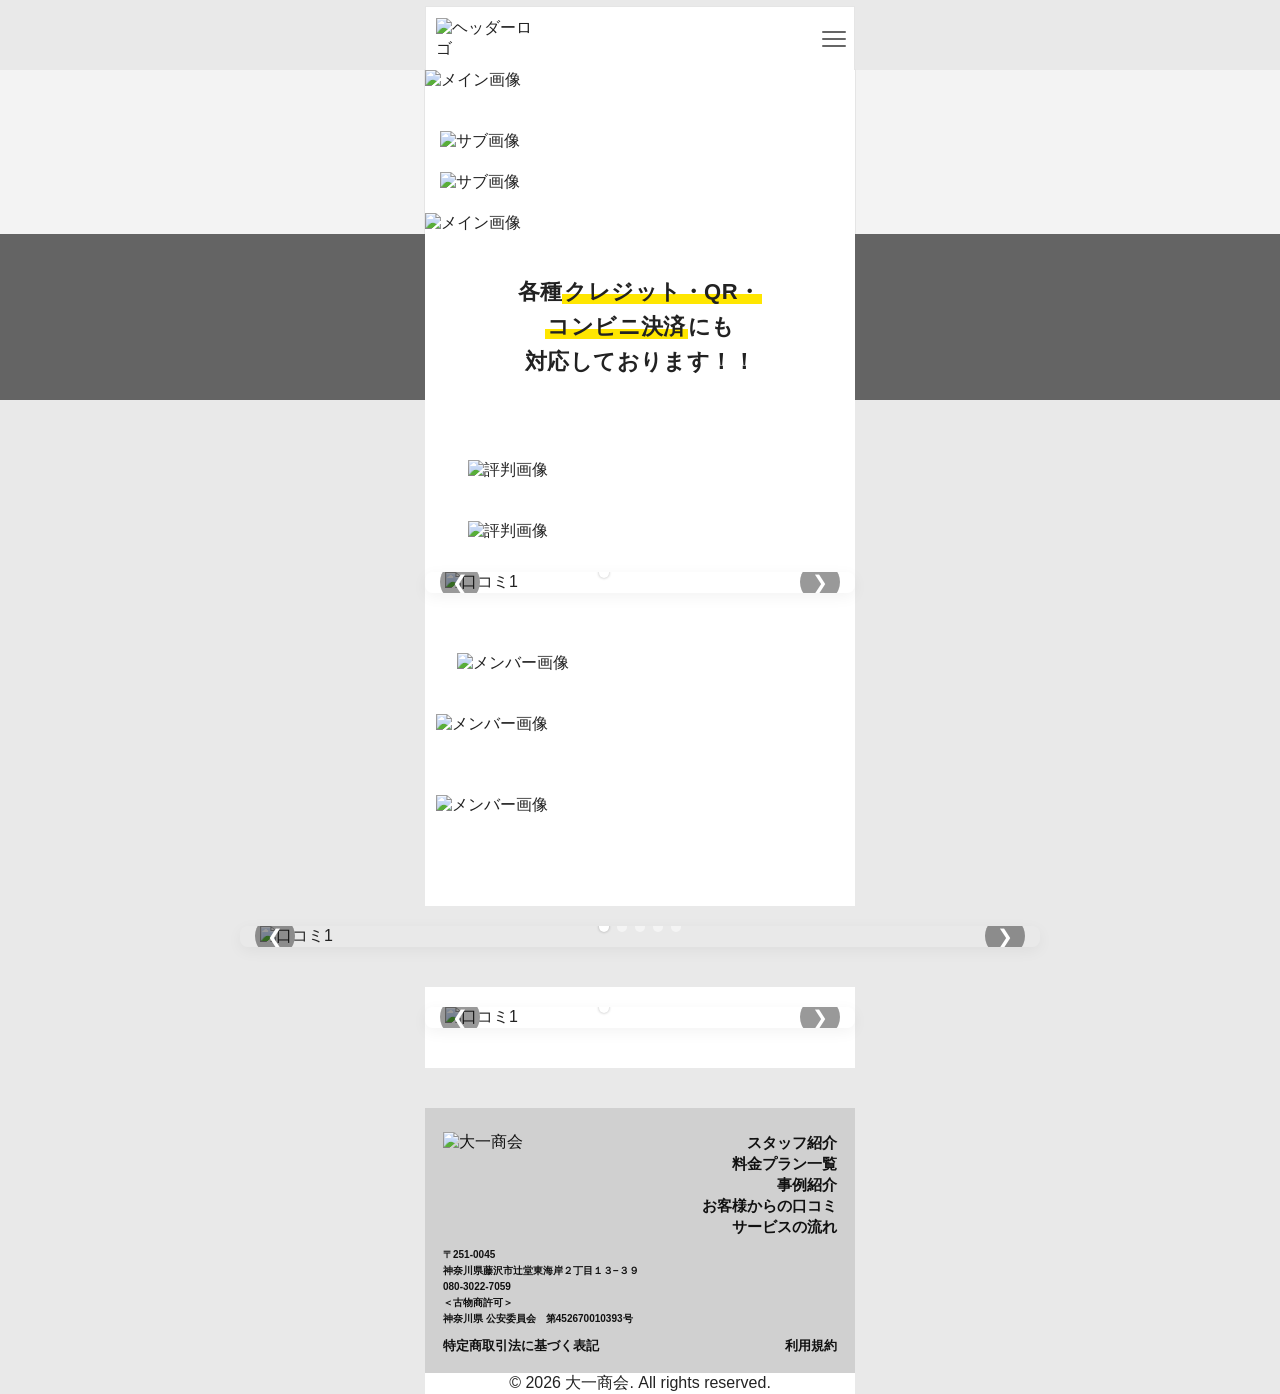
==== index.html @ 89b44021 "Rename main.html to index.html" ====
<!DOCTYPE html>
<html lang="ja">
<head>
  <meta charset="UTF-8" />
  <meta name="viewport" content="width=device-width, initial-scale=1.0" />
  <title>藤沢市の不用品回収・遺品整理は『大一商会』</title>
  <link rel="stylesheet" href="style.css" />
</head>
<body>

  <!-- Header -->
  <header class="header">
    <div class="container header-inner">
      <div class="logo">
        <img src="img/スクリーンショット 2026-01-22 12.52.07 1.jpg" alt="ヘッダーロゴ">
      </div>

      <button class="hamburger" id="hamburger">
        <span></span>
        <span></span>
        <span></span>
      </button>

      <nav class="nav" id="nav">
        <ul>
          <li><a href="#member">スタッフ紹介</a></li>
          <li><a href="#service">プラン一覧</a></li>
          <li><a href="#case">事例紹介</a></li>
          <li><a href="#notices">注意点・よくある質問</a></li>
          <li><a class="nav-line-btn" href="https://line.me/ti/p/8KXzjZXetM"><img src="img/Group 32.jpg" alt=""></a></li>
          <li><a class="nav-phone-btn" href="tel:08030227059"><img src="img/Group 33.jpg" alt=""></a></li>
        </ul>
      </nav>
    </div>
  </header>

  <!-- Hero -->
  <section class="hero">
    <div class="container">
        <img src="img/Group 13.jpg" alt="メイン画像" class="main_image">
        <a href="https://line.me/ti/p/8KXzjZXetM">
          <img src="img/スクリーンショット 2026-02-24 15.04.49 1.jpg" alt="サブ画像">
        </a>
        <a href="#service">
          <img src="img/スクリーンショット 2026-02-24 15.04.53 1.jpg" alt="サブ画像">
        </a>
        <img src="img/Group 14.jpg" alt="メイン画像" class="hero_price_image">
    </div>
  </section>

  <!-- About -->
<section class="about">
  <div class="container">
    <h2 class="about-title">
      各種<span class="marker">クレジット・QR・</span><br>
      <span class="marker">コンビニ決済</span>にも<br>
      対応しております！！
    </h2>
      <div class="about-img">
    <img src="img/Group 16.jpg" alt="">
  </div>
  </div>
</section>

  <!-- Reputation -->
   <section id="reputation" class="reputation">
    <div class="container">
      <img class="reputation_title" src="img/Group 17.jpg" alt="評判画像">
      <img class="reputation_img" src="img/Group 18.jpg" alt="評判画像">
      <section class="image-slider-section">
    <div class="slider-outer">
        <div class="slider-inner" id="imglider">
            <img src="img/Group 19.jpg" alt="口コミ1" class="slide-img">
            <img src="img/Group 20.jpg" alt="口コミ2" class="slide-img">
            <img src="img/Group 21.jpg" alt="口コミ3" class="slide-img">
            <img src="img/Group 22.jpg" alt="口コミ4" class="slide-img">
            <img src="img/Group 23.jpg" alt="口コミ5" class="slide-img">
            <img src="img/Group 24.jpg" alt="口コミ5" class="slide-img">
        </div>

        <button class="slider-btn prev" onclick="changeImage(-1)" aria-label="前へ">❮</button>
        <button class="slider-btn next" onclick="changeImage(1)" aria-label="次へ">❯</button>

        <div class="slider-indicators" id="imageIndicators">
            <span class="indicator active" onclick="jumpToImage(0)"></span>
            <span class="indicator" onclick="jumpToImage(1)"></span>
            <span class="indicator" onclick="jumpToImage(2)"></span>
            <span class="indicator" onclick="jumpToImage(3)"></span>
            <span class="indicator" onclick="jumpToImage(4)"></span>
        </div>
    </div>
</section>
    </div>
   </section>

  <!-- MEMBER -->
  <section id="member" class="member">
    <div class="container">
        <img class="member-img" src="img/Group 27.jpg" alt="メンバー画像">
      </div>
    </div>

  <!-- SERVICE -->
  <section id="service" class="service">
    <div class="container">
        <img class="service-img" src="img/Group 30.jpg" alt="メンバー画像">
        <a class="line-btn" href="https://line.me/ti/p/8KXzjZXetM">
            <img src="img/Group 32.jpg" alt="">
        </a>
        <a class="phone-btn" href="tel: 08030227059">
            <img src="img/Group 33.jpg" alt="">
        </a>
        <img class="service-img-2" src="img/Group 34.jpg" alt="メンバー画像">
        <a class="line-btn" href="https://line.me/ti/p/8KXzjZXetM">
            <img src="img/Group 32.jpg" alt="">
        </a>
        <a class="phone-btn" href="href="tel: 08030227059"">
            <img src="img/Group 33.jpg" alt="">
        </a>
      </div>
    </div>
  </section>  

    <!-- CASE -->
  <section id="case" class="case">
    <div class="container">
        <img class="case-img" src="img/Group 35.jpg" alt="">
    </div>
    <section class="image-slider-section">
    <div class="slider-outer">
        <div class="slider-inner" id="imglider">
            <img src="img/Group 36.jpg" alt="口コミ1" class="slide-img">
            <img src="img/Group 37.jpg" alt="口コミ2" class="slide-img">
            <img src="img/Group 38.jpg" alt="口コミ3" class="slide-img">
            <img src="img/Group 39.jpg" alt="口コミ4" class="slide-img">
            <img src="img/Group 40.jpg" alt="口コミ5" class="slide-img">
        </div>

        <button class="slider-btn prev" onclick="changeImage(-1)" aria-label="前へ">❮</button>
        <button class="slider-btn next" onclick="changeImage(1)" aria-label="次へ">❯</button>

        <div class="slider-indicators" id="imageIndicators">
            <span class="indicator active" onclick="jumpToImage(0)"></span>
            <span class="indicator" onclick="jumpToImage(1)"></span>
            <span class="indicator" onclick="jumpToImage(2)"></span>
            <span class="indicator" onclick="jumpToImage(3)"></span>
            <span class="indicator" onclick="jumpToImage(4)"></span>
        </div>
    </div>
</section>
  </section>     

  <!-- COMMENTS -->
  <section id="comments" class="comments">
    <div class="container">
        <img class="comments-img" src="img/Group 41.jpg" alt="">
              <section class="image-slider-section">
    <div class="slider-outer">
        <div class="slider-inner" id="imglider">
            <img src="img/Group 19.jpg" alt="口コミ1" class="slide-img">
            <img src="img/Group 20.jpg" alt="口コミ2" class="slide-img">
            <img src="img/Group 21.jpg" alt="口コミ3" class="slide-img">
            <img src="img/Group 22.jpg" alt="口コミ4" class="slide-img">
            <img src="img/Group 23.jpg" alt="口コミ5" class="slide-img">
            <img src="img/Group 24.jpg" alt="口コミ5" class="slide-img">
        </div>

        <button class="slider-btn prev" onclick="changeImage(-1)" aria-label="前へ">❮</button>
        <button class="slider-btn next" onclick="changeImage(1)" aria-label="次へ">❯</button>

        <div class="slider-indicators" id="imageIndicators">
            <span class="indicator active" onclick="jumpToImage(0)"></span>
            <span class="indicator" onclick="jumpToImage(1)"></span>
            <span class="indicator" onclick="jumpToImage(2)"></span>
            <span class="indicator" onclick="jumpToImage(3)"></span>
            <span class="indicator" onclick="jumpToImage(4)"></span>
        </div>
    </div>
</section>
  </section>

  <!-- NOTICES -->
  <section id="notices" class="notices">
    <div class="container">
        <img class="notices-img" src="img/Group 48.jpg" alt="">
</section>
    </div>

<!-- FOOTEr -->
<footer class="footer">
  <div class="container footer-inner">
    <div class="footer-top">
      <div class="footer-brand">
        <img class="footer-logo" src="img/footer-logo.png" alt="大一商会" class="footer-logo">
      </div>

      <nav class="footer-nav" aria-label="フッターナビゲーション">
        <ul>
          <li><a href="#member">スタッフ紹介</a></li>
          <li><a href="#service">料金プラン一覧</a></li>
          <li><a href="#case">事例紹介</a></li>
          <li><a href="#comments">お客様からの口コミ</a></li>
          <li><a href="#cta">サービスの流れ</a></li>
        </ul>
      </nav>
    </div>

    <div class="footer-info">
      <p>〒251-0045</p>
      <p>神奈川県藤沢市辻堂東海岸２丁目１３−３９</p>
      <p><a href="tel:08030227059">080-3022-7059</a></p>
      <p>＜古物商許可＞</p>
      <p>神奈川県 公安委員会　第452670010393号</p>
    </div>

    <div class="footer-bottom">
      <a href="/tokushoho.html">特定商取引法に基づく表記</a>
      <a href="/kiyaku.html">利用規約</a>
    </div>
  </div>
</footer>

  <!-- COPYRIGHT -->
  <footer class="copyright">
    <div class="container">
      <p>© 2026 大一商会. All rights reserved.</p>
    </div>
  </footer>

<script>
  const hamburger = document.getElementById("hamburger");
  const nav = document.getElementById("nav");

  hamburger.addEventListener("click", () => {
    hamburger.classList.toggle("active");
    nav.classList.toggle("active");
  });
</script>
<script src="main.js"></script>

</body>
</html>
---- style.css ----
* {
  margin: 0;
  padding: 0;
  box-sizing: border-box;
}

html {
  scroll-behavior: smooth;
}

body {
  font-family: "Hiragino Kaku Gothic ProN", "Yu Gothic", "Meiryo", sans-serif;
  color: #222;
}

img {
  display: block;
  width: 100%;
  height: auto;
}

a {
  text-decoration: none;
  color: inherit;
}

ul {
  list-style: none;
}

/* 全体幅 */
.container {
  width: 100%;
  max-width: 430px;
  margin: 0 auto;
  background: #fff;
}

/* ------------------
   Header
------------------ */
.header {
  background: #fff;
  position: sticky;
  top: 0;
  z-index: 1000;
  border-bottom: 1px solid #e5e5e5;
}

.header-inner {
  height: 64px;
  padding: 0 8px 0 10px;
  display: flex;
  align-items: center;
  justify-content: space-between;
  position: relative;
}

.logo {
  width: 110px;
  flex-shrink: 0;
}

.logo img {
  width: 100%;
  height: auto;
  object-fit: contain;
}

/* ------------------
   Hamburger
------------------ */
.hamburger {
  width: 36px;
  height: 36px;
  border: none;
  background: transparent;
  padding: 0;
  display: flex;
  flex-direction: column;
  justify-content: center;
  gap: 5px;
  cursor: pointer;
  z-index: 1100;
}

.hamburger span {
  display: block;
  width: 24px;
  height: 2px;
  margin-left: auto;
  background: #666;
  border-radius: 999px;
  transition: 0.3s ease;
}

/* 開いたときのアニメーション */
.hamburger.active span:nth-child(1) {
  transform: translateY(7px) rotate(45deg);
}

.hamburger.active span:nth-child(2) {
  opacity: 0;
}

.hamburger.active span:nth-child(3) {
  transform: translateY(-7px) rotate(-45deg);
}

/* ------------------
   Nav
------------------ */
.nav {
  position: fixed;
  top: 64px;
  right: -100%;
  width: min(78vw, 320px);
  height: calc(100vh - 64px);
  background: #fff;
  box-shadow: -6px 0 20px rgba(0, 0, 0, 0.08);
  padding: 24px 20px;
  transition: right 0.3s ease;
  z-index: 1050;
}

.nav.active {
  right: 0;
}

.nav ul {
  display: flex;
  flex-direction: column;
  gap: 20px;
}

.nav a {
  font-size: 16px;
  font-weight: 700;
  color: #333;
}

/* ------------------
   Hero
------------------ */
.hero {
  background: #f3f3f3;
}

/* 画像間の余白 */
.hero img {
  border-radius: 0;
}

.main_image {
    padding-bottom: 20px;
}

/* メイン画像 */
.hero img:first-child {
  margin-bottom: 0;
}

/* CTA画像 */
.hero a {
  display: block;
}

/* CTAの画像を少しだけ角丸にしたい場合 */
.hero a img {
  border-radius: 12px;
  overflow: hidden;
  padding: 20px 15px 0px;
}

.hero_price_image {
    margin-top: 20px;
}

/* ------------------
   PCで中央寄せしてスマホ見えを維持
------------------ */
@media screen and (min-width: 768px) {
  body {
    background: #e9e9e9;
  }

  .header {
    background: transparent;
    border-bottom: none;
    box-shadow: none;
  }

  .header .container {
    margin-top: 6px;
    border: 1px solid #e5e5e5;
    border-bottom: none;
  }

  .hero .container {
    box-shadow: 0 0 0 1px #e5e5e5;
  }
}

.about {
  background: #646464;
  text-align: center;
}

.about-title {
  font-size: 22px;
  font-weight: 800;
  line-height: 1.6;
  letter-spacing: 0.02em;
  padding: 40px 0 20px;
}

.about-img {
    width: 80%;
    display: block;
    margin: 0 auto;
}

.reputation_title {
    width: 80%;
    display: block;
    margin: 0 auto;
    padding: 60px 0 40px;
}

.reputation_img {
    width: 80%;
    display: block;
    margin: 0 auto;
    padding-bottom: 10px;
}

/* =========================================
   口コミ画像スライダー用CSS
   ========================================= */

/* セクション全体の余白 */
.image-slider-section {
    padding: 20px 0 40px;
}

/* スライダーの外枠（画面幅いっぱいまで広がるが、最大幅を制限） */
.slider-outer {
    max-width: 800px; /* 画像の最大表示幅 */
    margin: 0 auto;
    position: relative;
    overflow: hidden; /* はみ出した画像を隠す */
    border-radius: 8px; /* 角丸 */
    box-shadow: 0 4px 15px rgba(0,0,0,0.05); /* 軽い影 */
}

/* 画像を並べるコンテナ */
.slider-inner {
    display: flex;
    transition: transform 0.5s ease-in-out; /* 切り替えアニメーション */
}

/* 各画像のスライド */
.slide-img {
    width: 100%; /* 横幅いっぱいに広げる */
    height: auto; /* 高さは自動調整 */
    object-fit: contain; /* 画像全体を表示 */
    flex-shrink: 0; /* 幅が縮まらないようにする */
    padding: 0 20px;
}

/* 前後ボタン */
.slider-btn {
    position: absolute;
    top: 50%;
    transform: translateY(-50%);
    background-color: rgba(0,0,0,0.4);
    color: white;
    border: none;
    width: 40px;
    height: 40px;
    border-radius: 50%;
    cursor: pointer;
    font-size: 1.2rem;
    z-index: 10;
    transition: background-color 0.3s;
}

.slider-btn:hover {
    background-color: rgba(0,0,0,0.7);
}

.slider-btn.prev { left: 15px; }
.slider-btn.next { right: 15px; }

/* インジケーター（ドット） */
.slider-indicators {
    position: absolute;
    bottom: 15px;
    left: 50%;
    transform: translateX(-50%);
    z-index: 10;
    display: flex;
    gap: 8px;
}

.indicator {
    width: 10px;
    height: 10px;
    background-color: rgba(255,255,255,0.5);
    border-radius: 50%;
    cursor: pointer;
    transition: background-color 0.3s;
}

.indicator.active {
    background-color: white;
    box-shadow: 0 0 3px rgba(0,0,0,0.3);
}

/* スマホ対応（必要に応じて） */
@media (max-width: 600px) {
    .slider-outer {
        max-width: 100%;
        border-radius: 0;
    }
    .slider-btn {
        width: 32px;
        height: 32px;
        font-size: 1rem;
    }
}

/* マーカー */
.marker {
  background: linear-gradient(
    transparent 60%,
    #ffe600 60%
  );
  padding: 0 2px;
}

.member-img {
    width: 85%;
    margin: 0 auto;
    padding: 20px 0 40px;
}

.service-img {
    width: 95%;
    margin: 0 auto;
}

.line-btn img {
    width: 90%;
    margin: 0 auto;
    padding-top: 15px;
}

.phone-btn img {
    width: 90%;
    margin: 15px auto 0;
}

.service-img-2 {
    width: 95%;
    margin: 0 auto;
    padding: 30px 0;
}

.case-img {
    padding-top: 30px;
    width: 25%;
    margin: 0 auto;
}

.case-slide-img {
    width: 60%;
    height: auto;
    object-fit: contain;
}

.comments-img {
    width: 85%;
    margin: 0 auto;
}

.notices {
    width: 95%;
    margin: 0 auto;
    padding-bottom: 40px;
}

/* ------------------
   Footer
------------------ */
.footer {
  color: #111;
}

.footer-inner {
    padding: 24px 18px 18px;
  background: #d0d0d0;
}

.footer-top {
  display: flex;
  justify-content: space-between;
  align-items: flex-start;
}

.footer-brand {
  flex: 1 1 auto;
}

.footer-logo {
    width: 80%;
  max-width: 100%;
  height: auto;
  object-fit: contain;
}

.footer-nav {
  flex: 0 0 auto;
}

.footer-nav ul {
  display: flex;
  flex-direction: column;
  align-items: flex-end;
}

.footer-nav a {
  font-size: 15px;
  font-weight: 700;
  line-height: 1.4;
}

.footer-info {
  margin-top: 10px;
}

.footer-info p {
  font-size: 10px;
  font-weight: 700;
  line-height: 1.6;
}

.footer-info a {
  text-decoration: none;
}

.footer-bottom {
  margin-top: 10px;
  display: flex;
  justify-content: space-between;
  align-items: center;
  gap: 16px;
}

.footer-bottom a {
  font-size: 13px;
  font-weight: 700;
  line-height: 1.4;
}

.copyright {
    text-align: center;
}
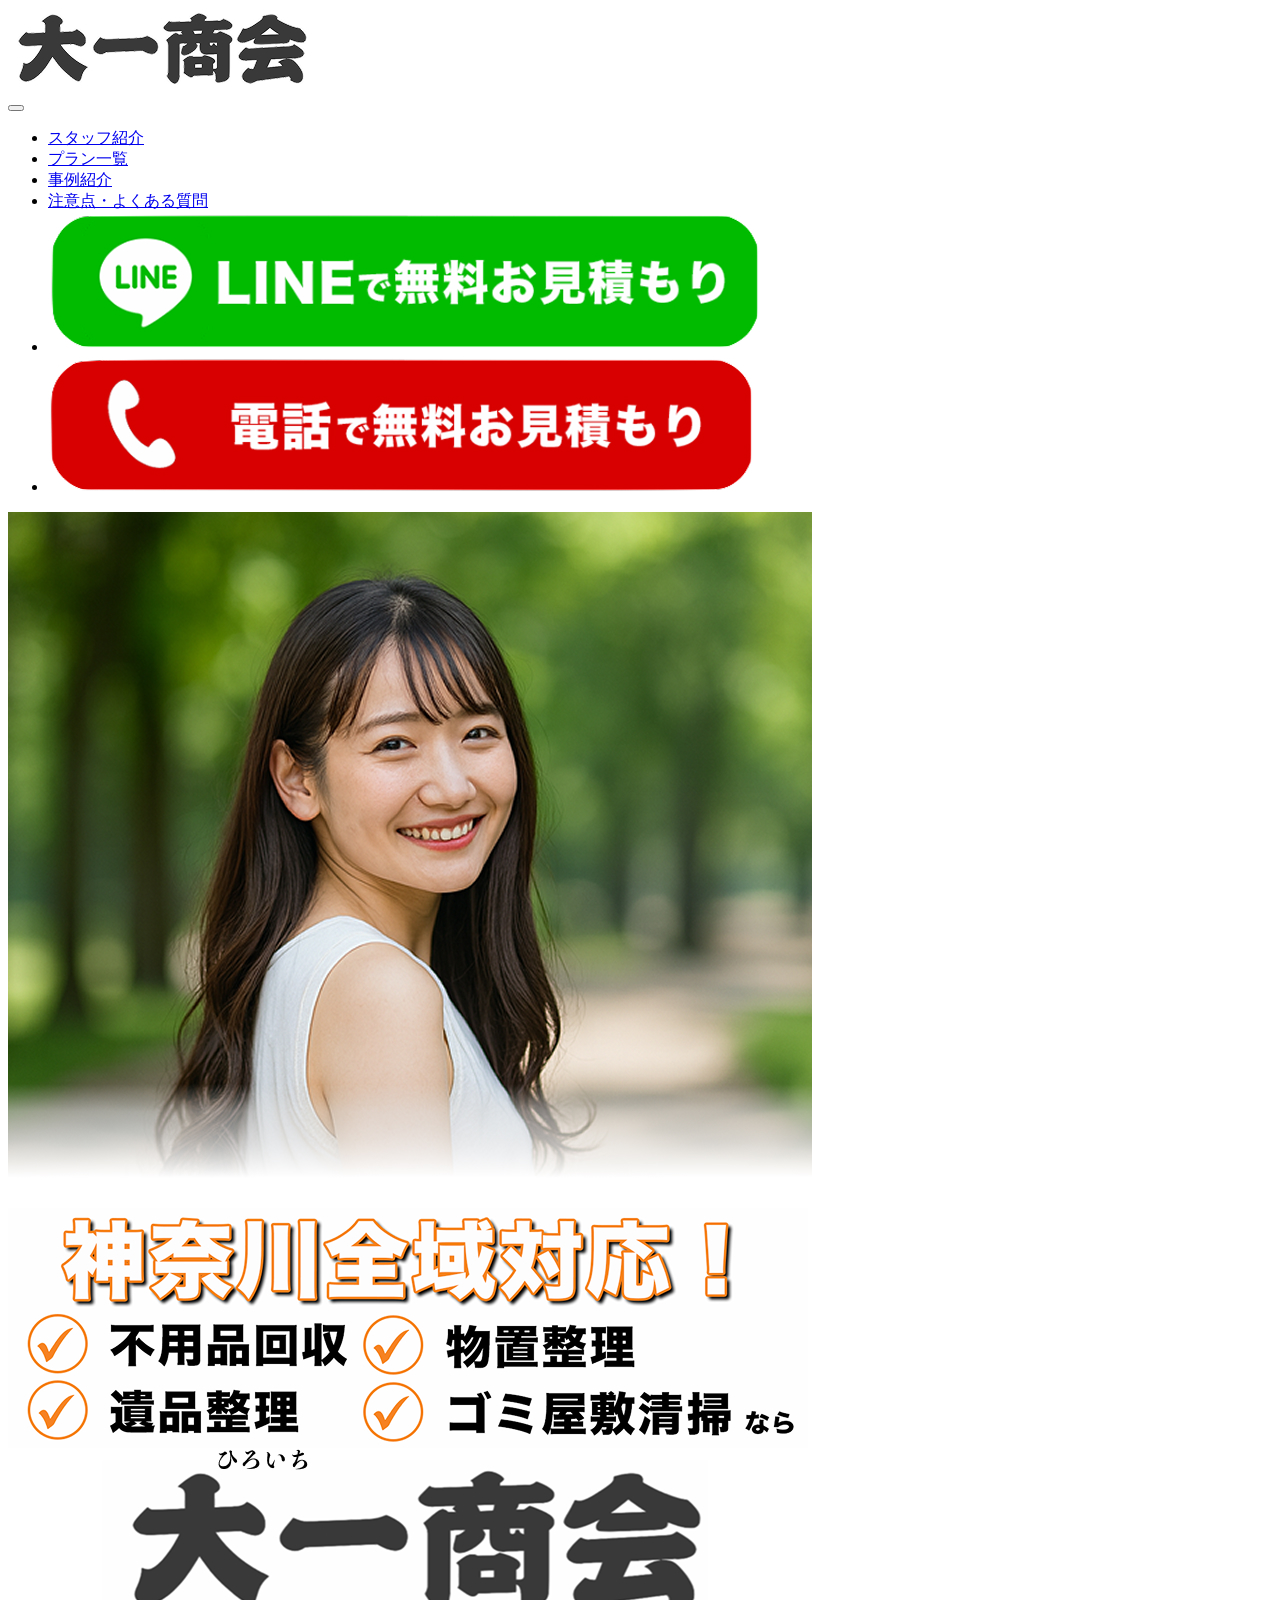
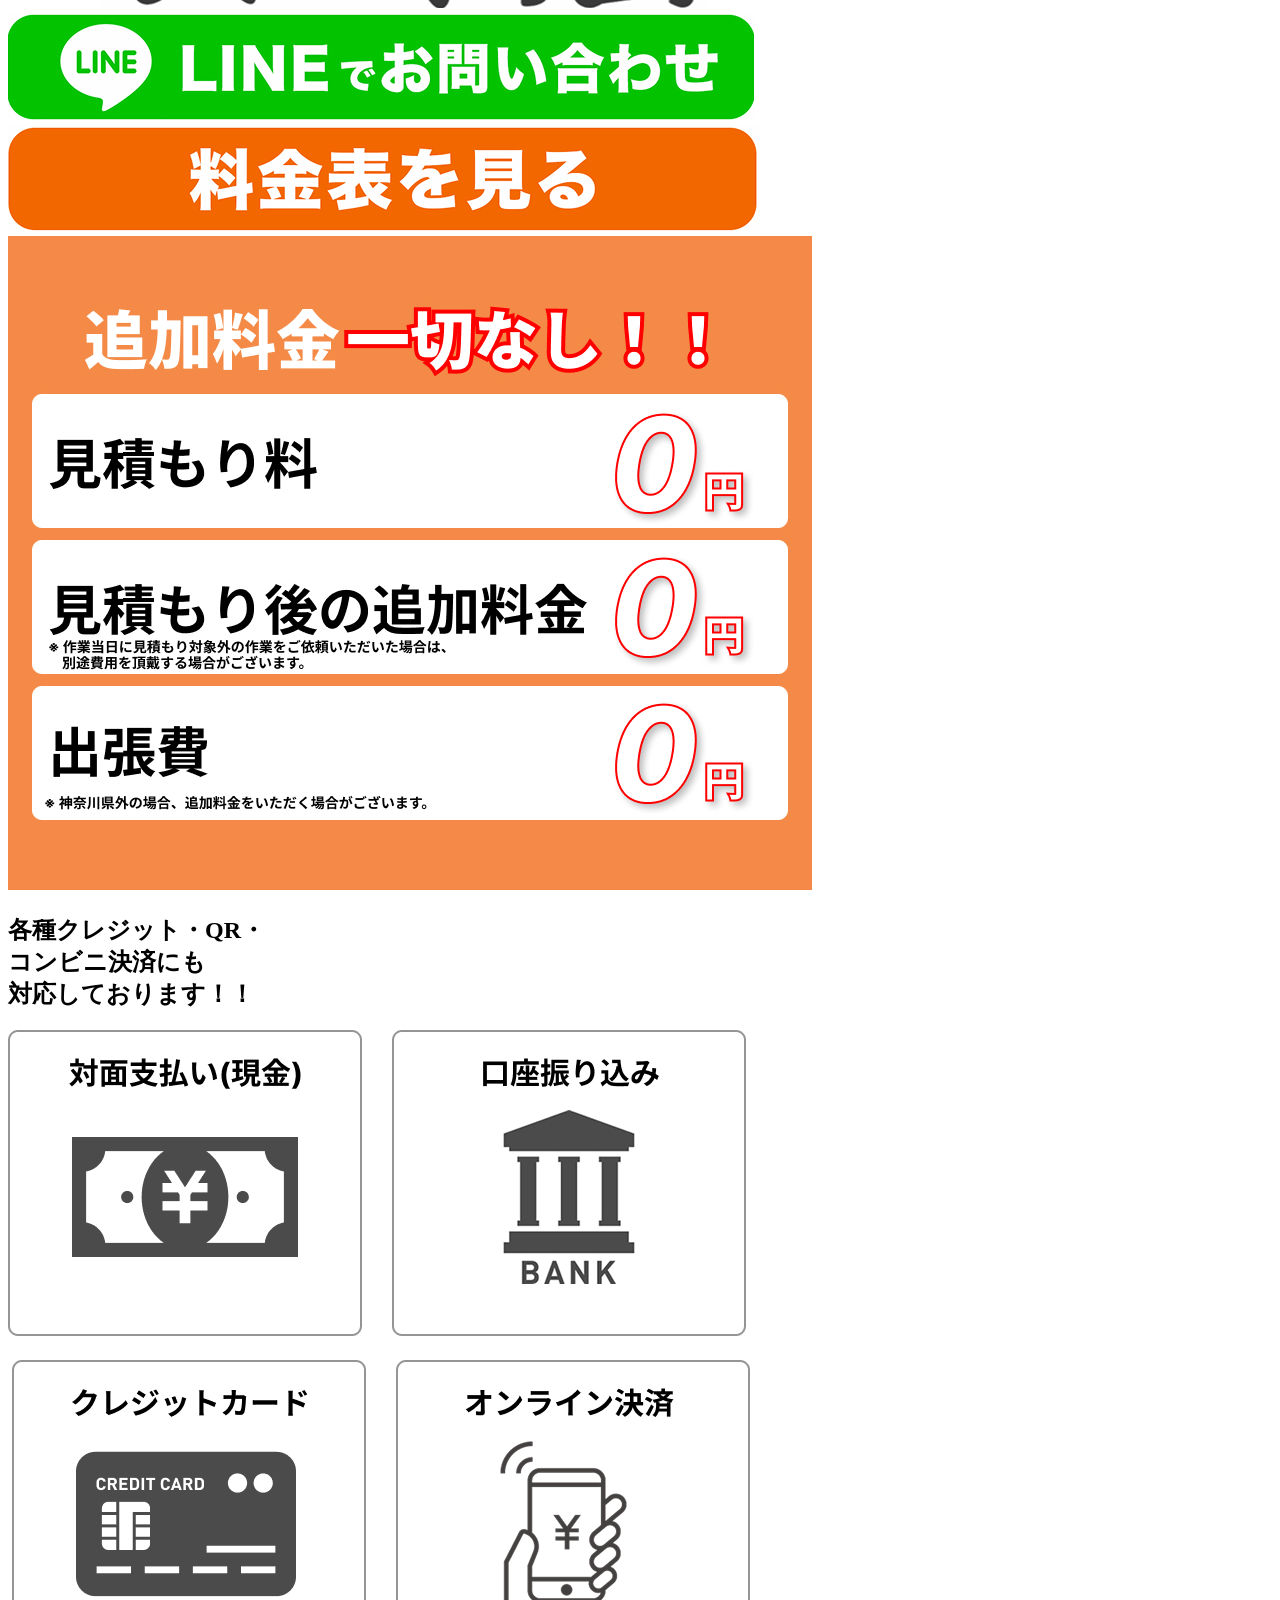
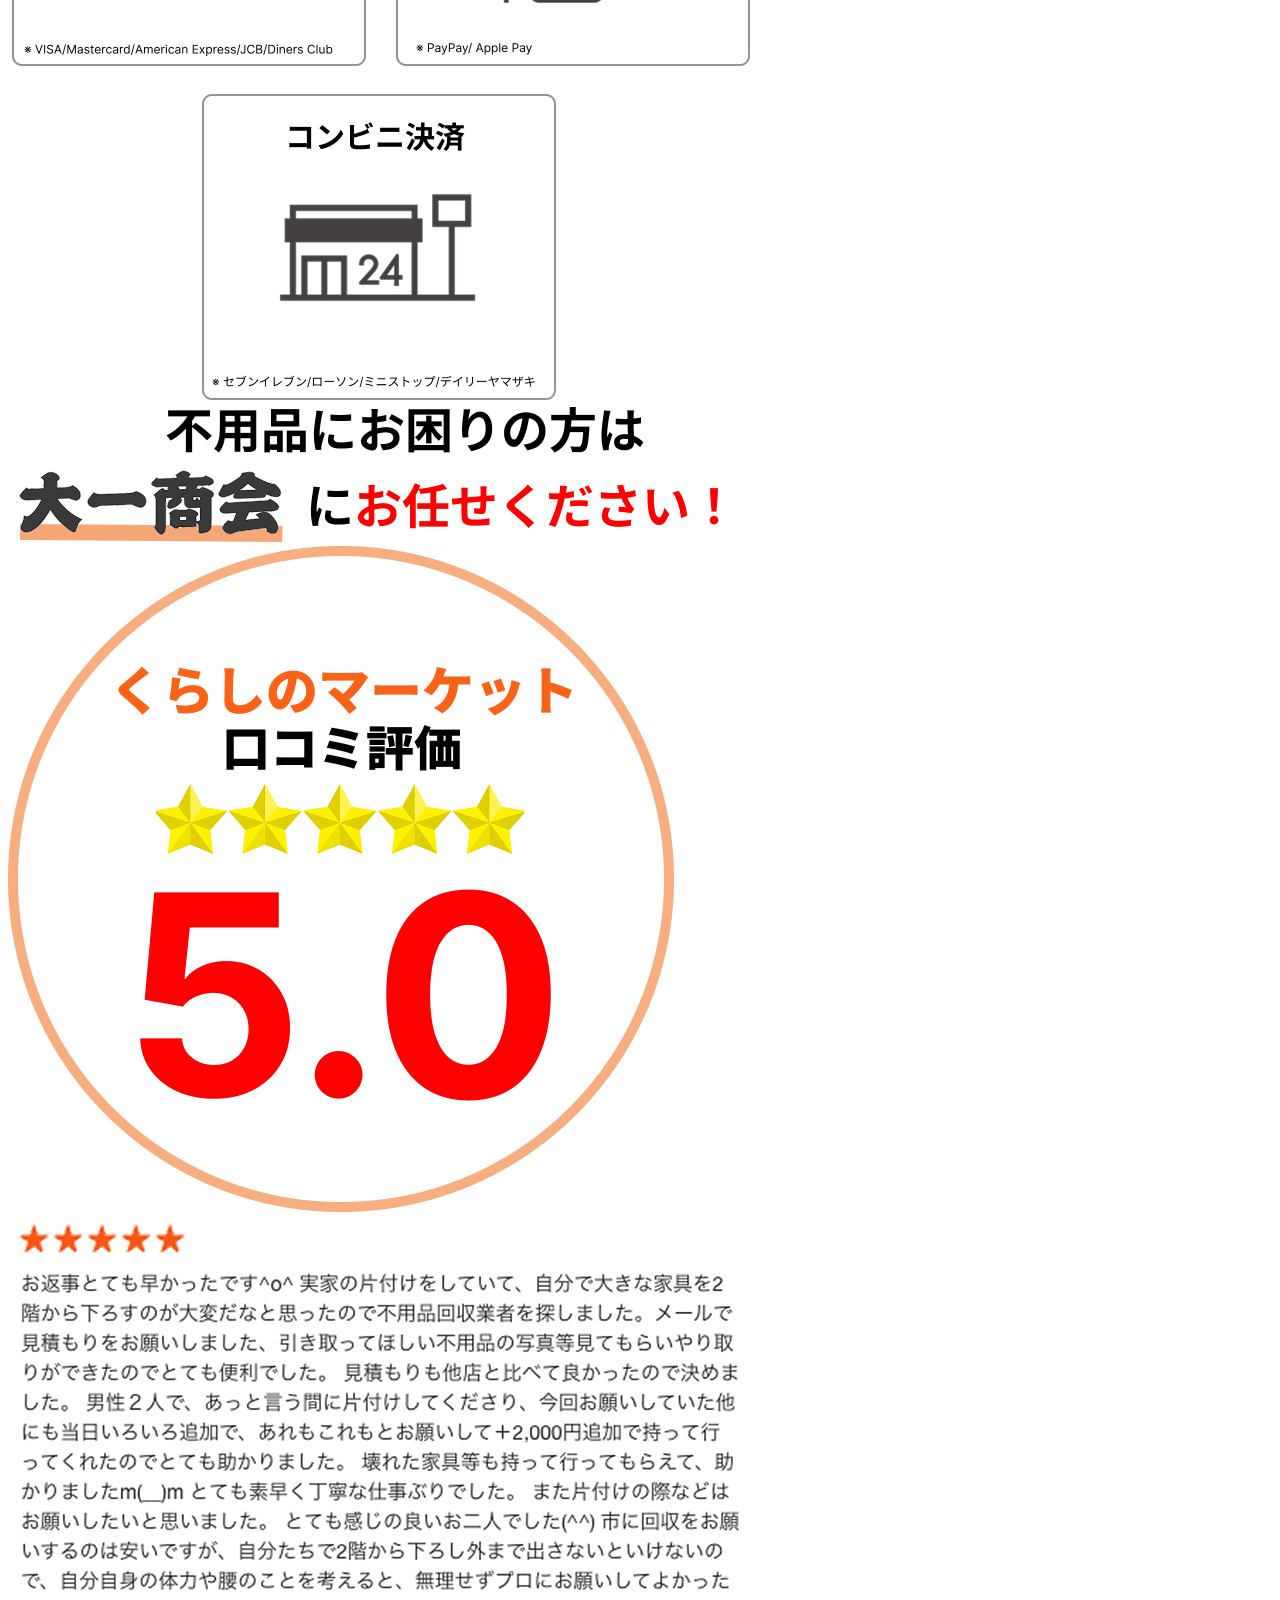
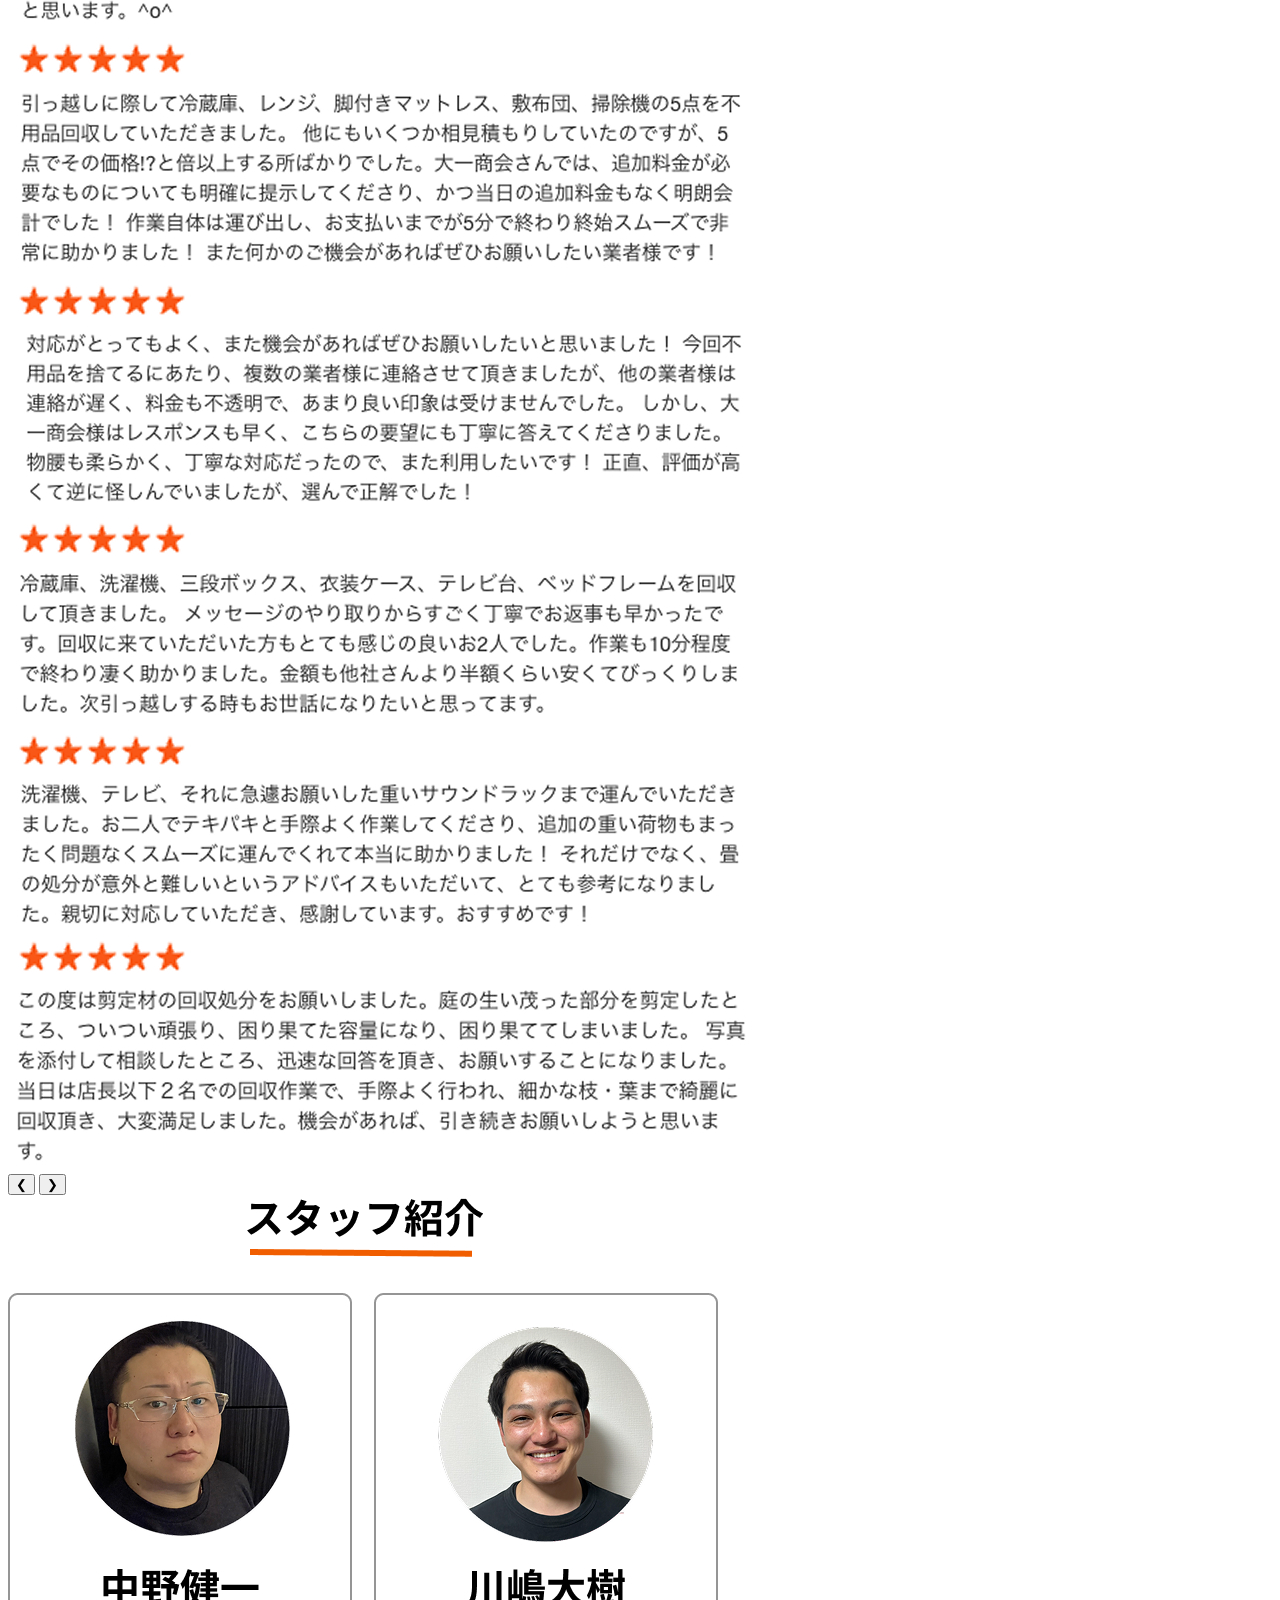
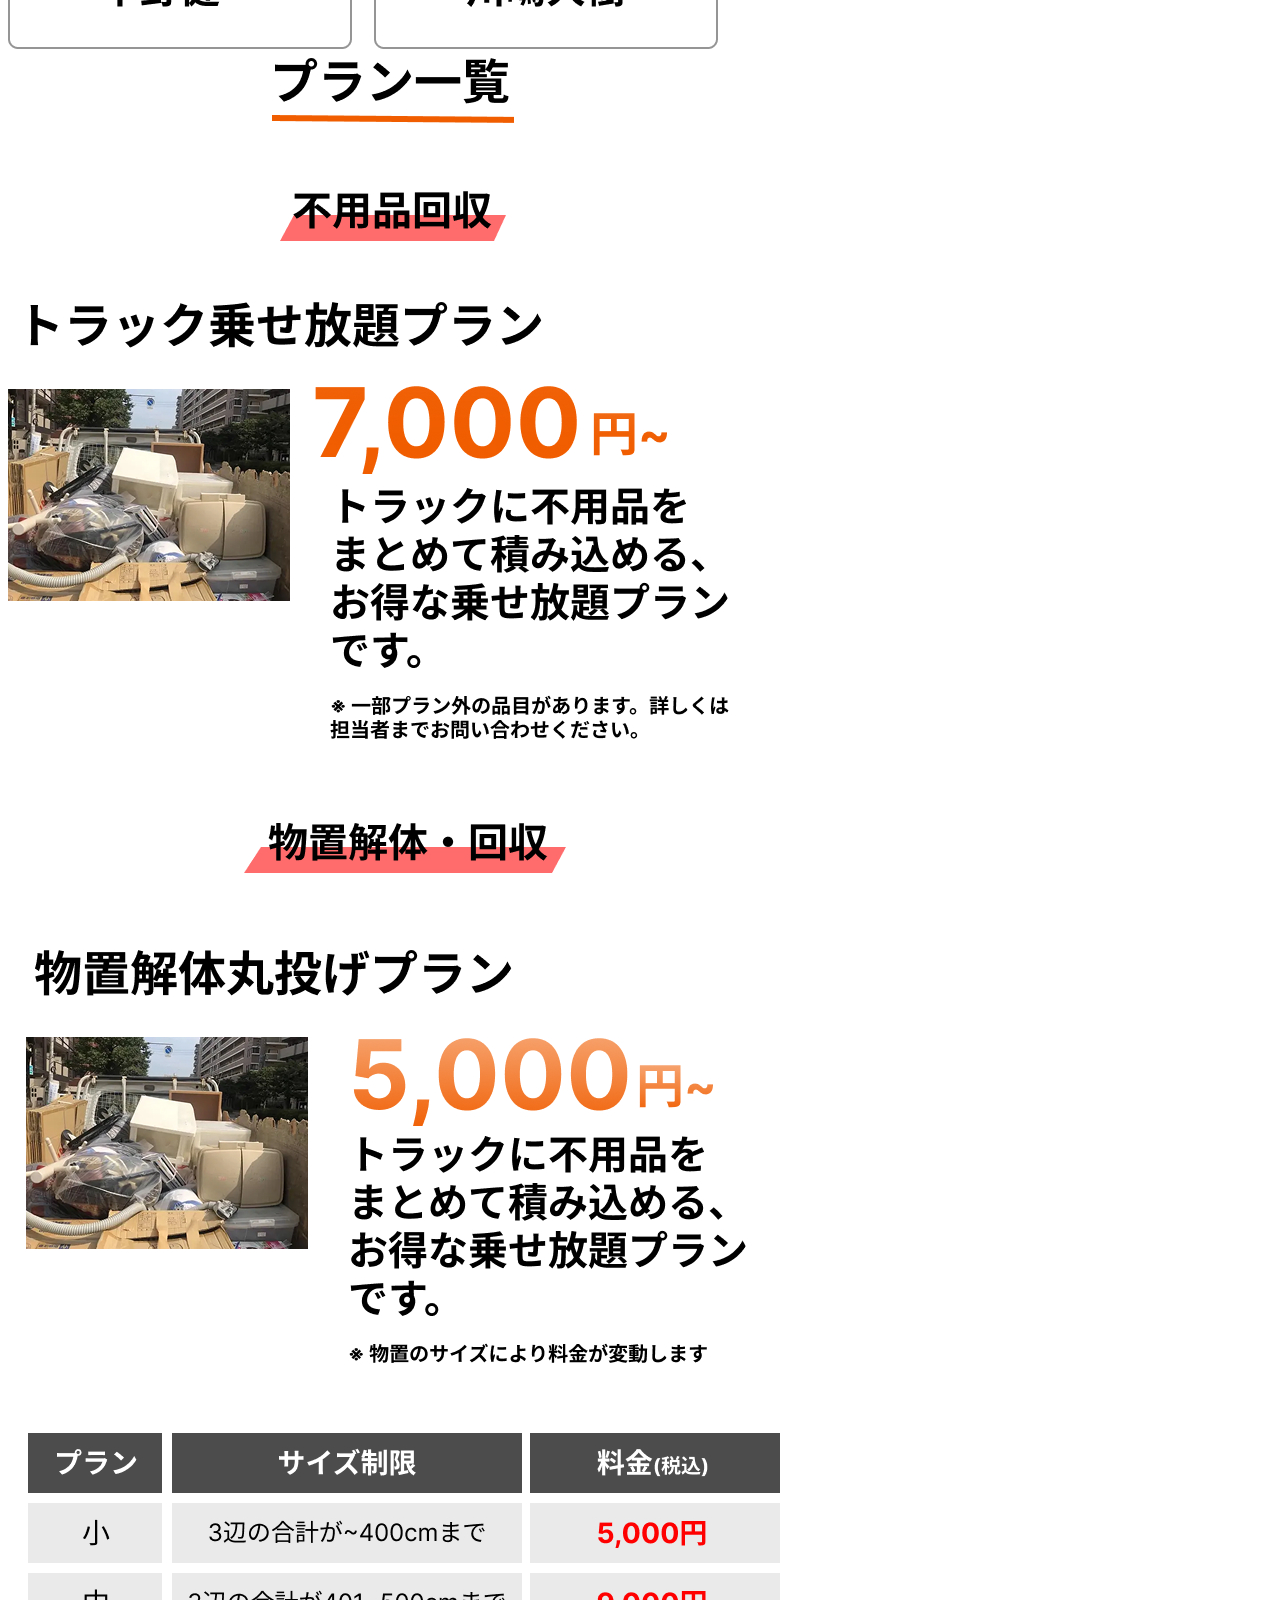
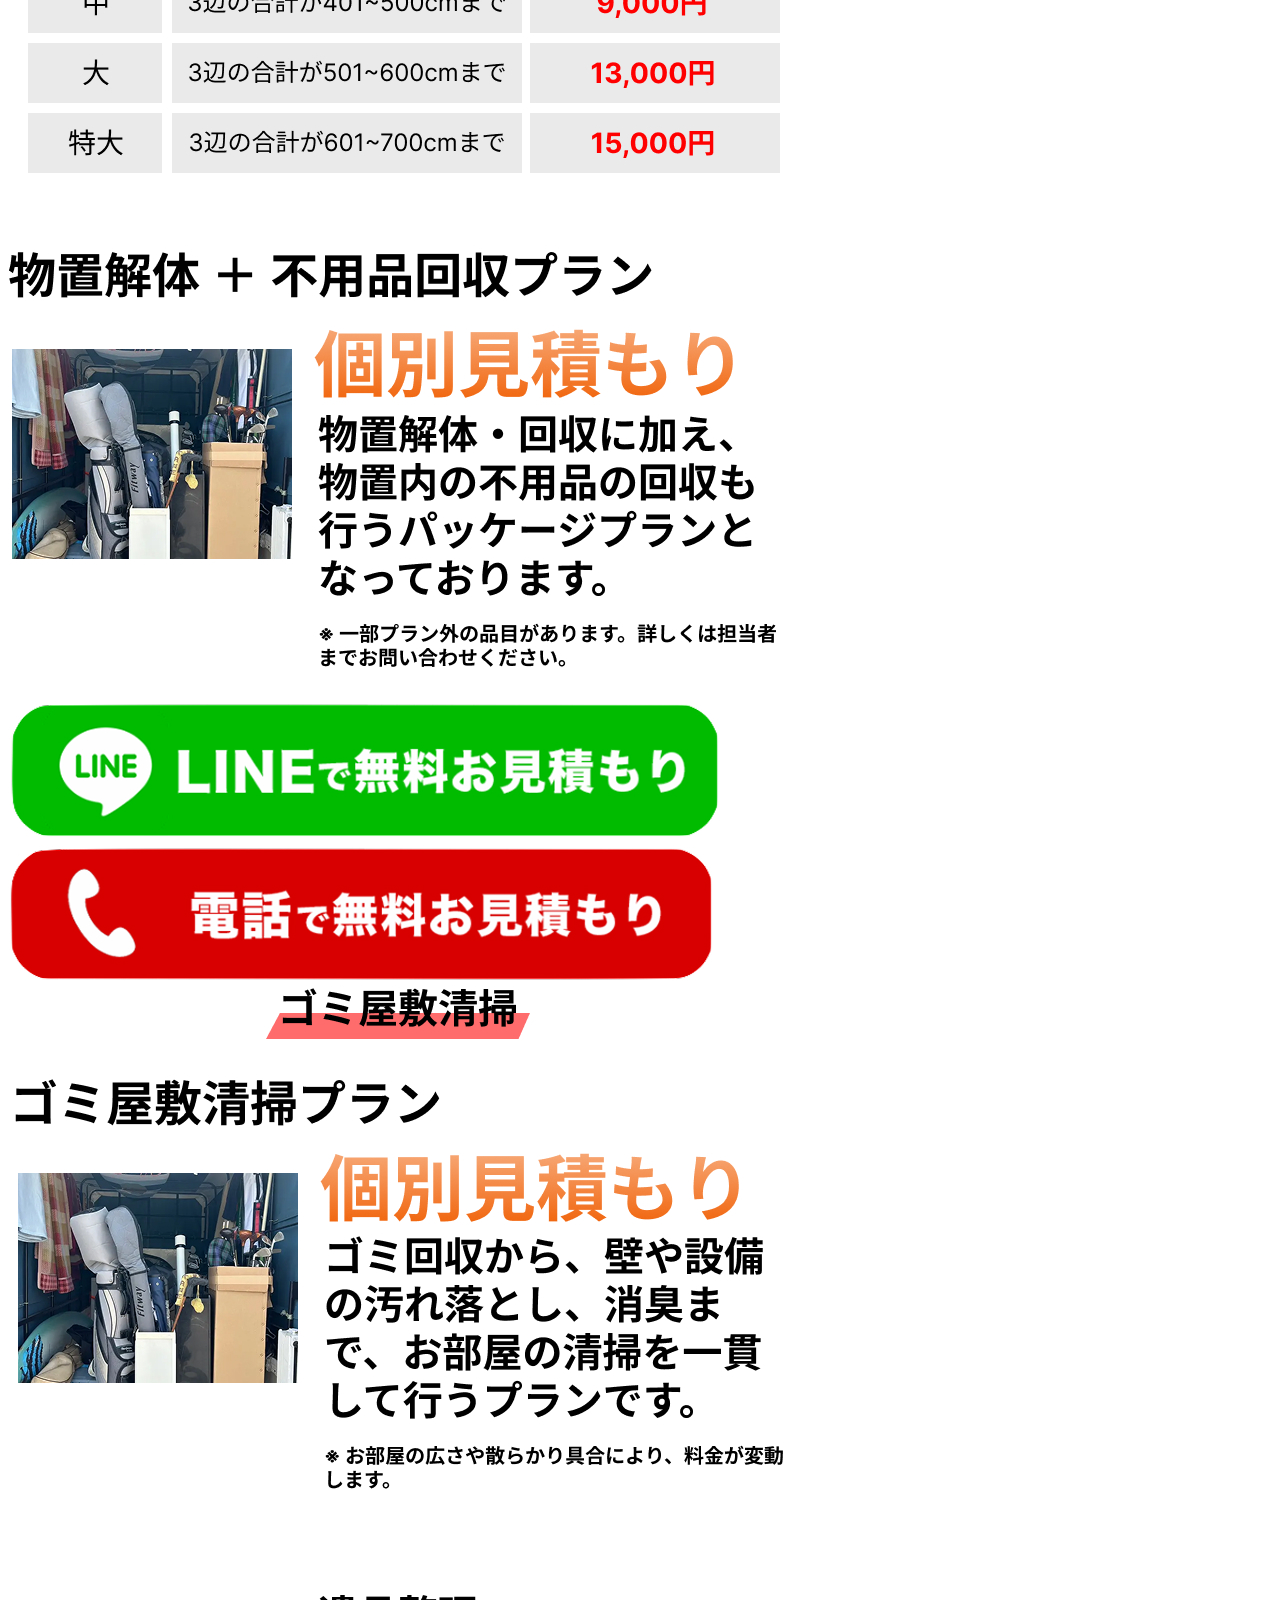
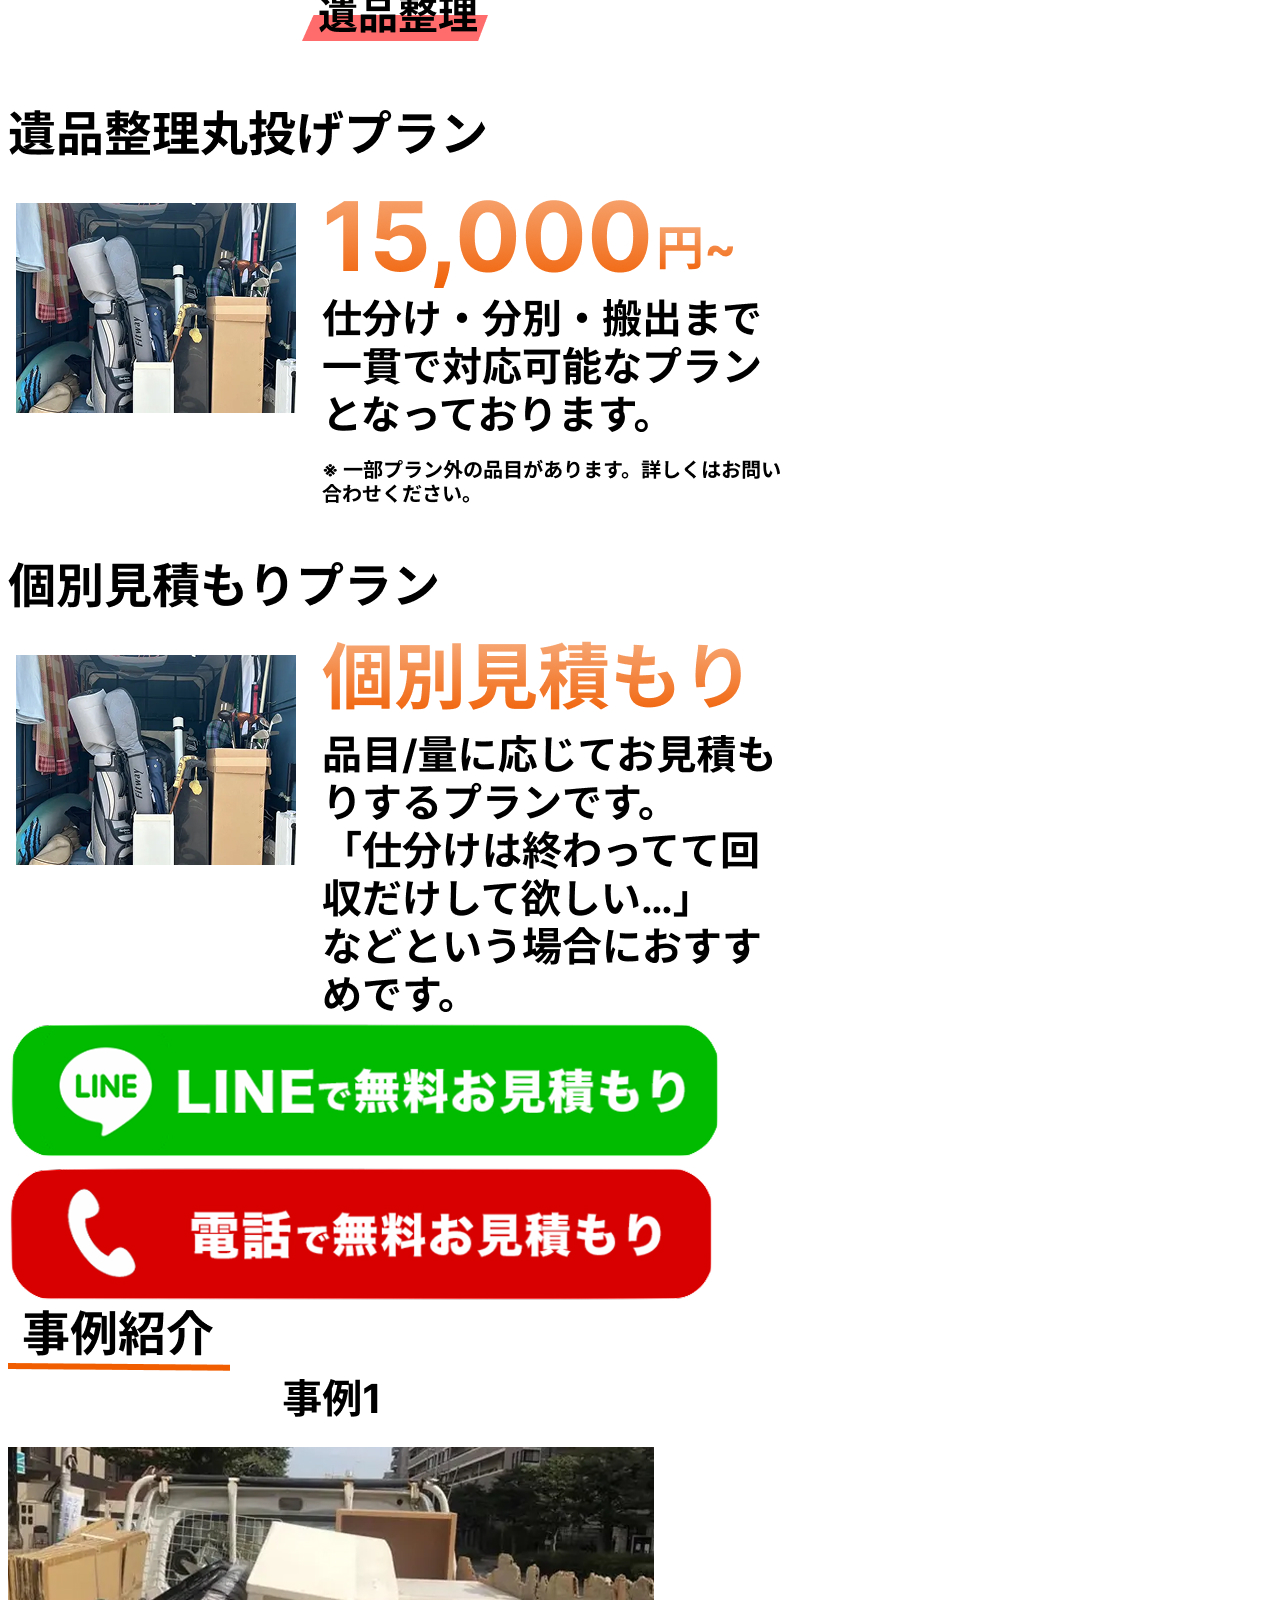
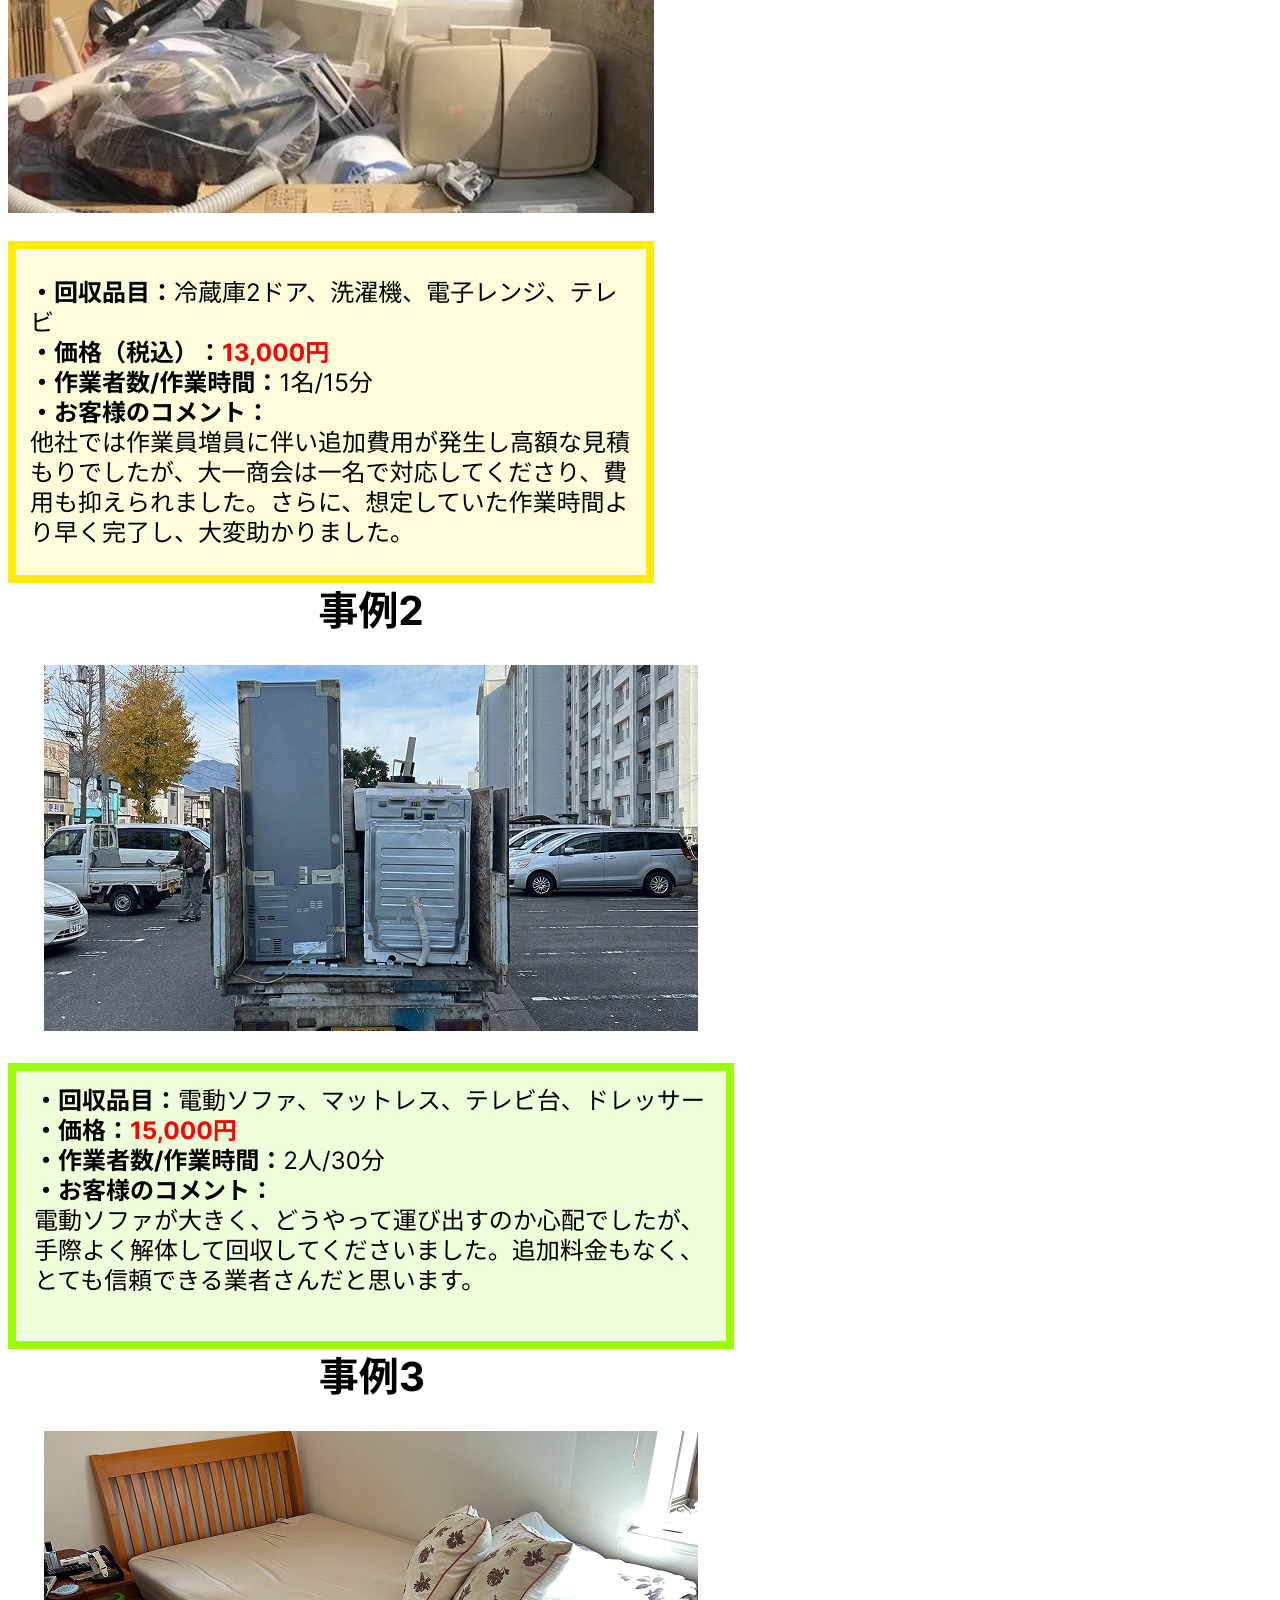
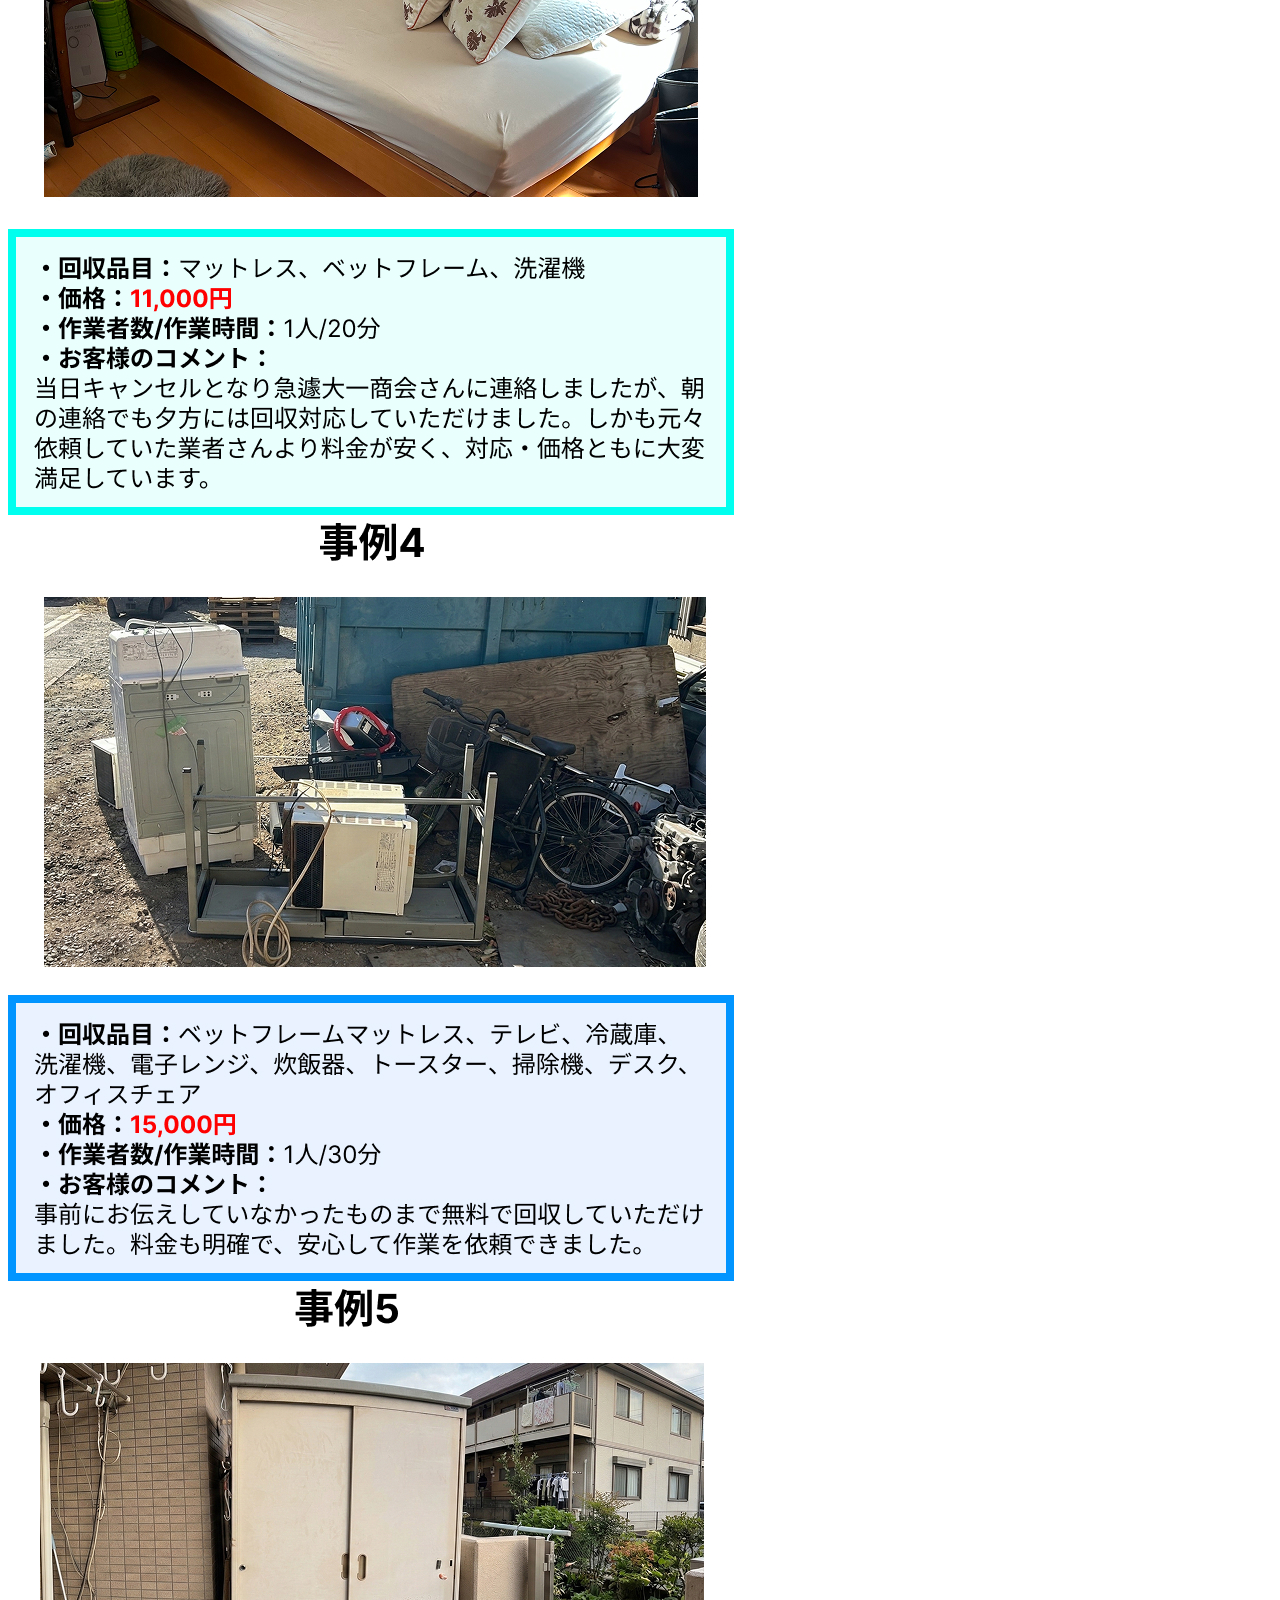
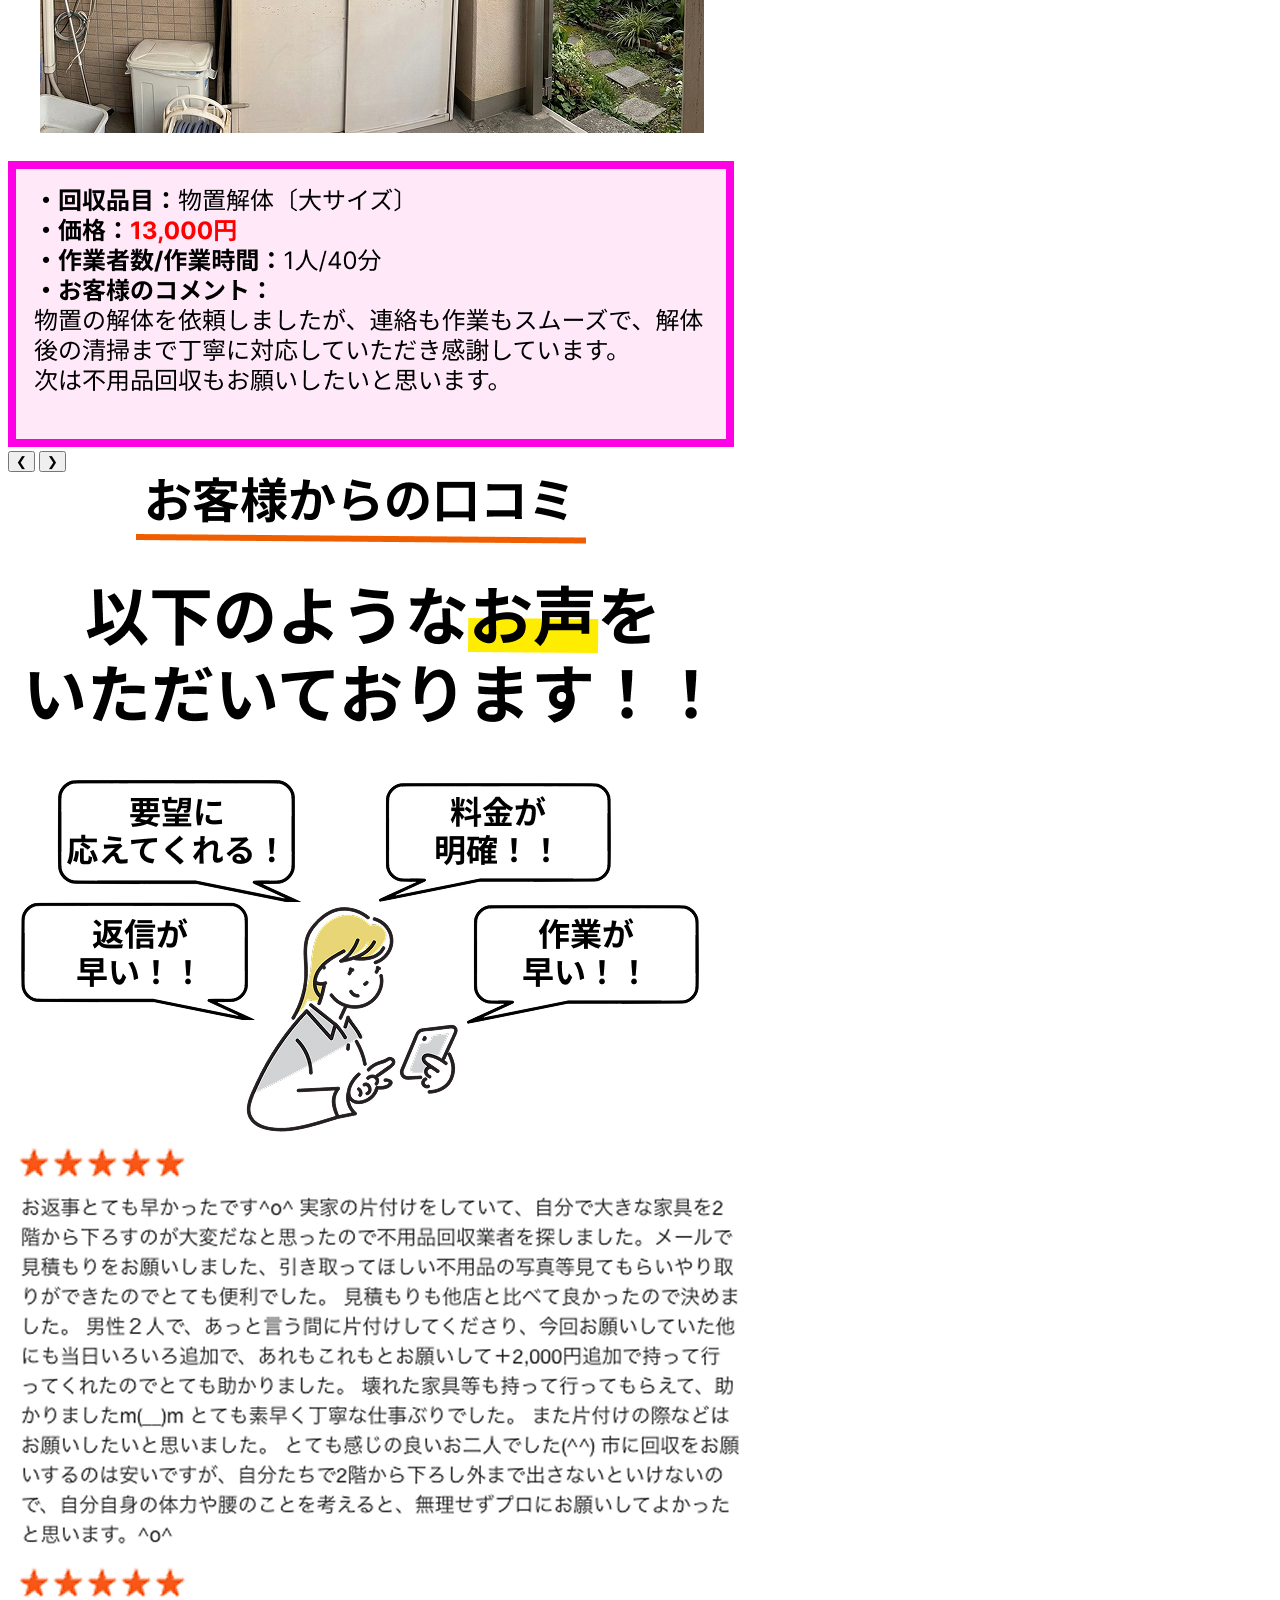
==== commit e155fb79: "Update index.html" ====
--- a/index.html
+++ b/index.html
@@ -1,11 +1,16 @@
 <!DOCTYPE html>
 <html lang="ja">
-<head>
-  <meta charset="UTF-8" />
-  <meta name="viewport" content="width=device-width, initial-scale=1.0" />
-  <title>藤沢市の不用品回収・遺品整理は『大一商会』</title>
-  <link rel="stylesheet" href="style.css" />
-</head>
+<meta name="description" content="藤沢市で不用品回収・遺品整理なら大一商会へ。くらしのマーケットで最高評価を獲得した実績をもとに、丁寧な対応と安心の作業品質でご依頼に対応します。">
+
+<link rel="canonical" href="https://hiroichi-shokai.com/">
+
+<meta property="og:title" content="藤沢市の不用品回収・遺品整理は『大一商会』">
+<meta property="og:description" content="藤沢市で不用品回収・遺品整理なら大一商会へ。くらしのマーケットで最高評価を獲得。丁寧な対応と安心の作業品質でサポートします。">
+<meta property="og:url" content="https://hiroichi-shokai.com/">
+<meta property="og:type" content="website">
+<meta property="og:image" content="https://hiroichi-shokai.com/img/ogp.jpg">
+
+<meta name="twitter:card" content="summary_large_image">
 <body>
 
   <!-- Header -->
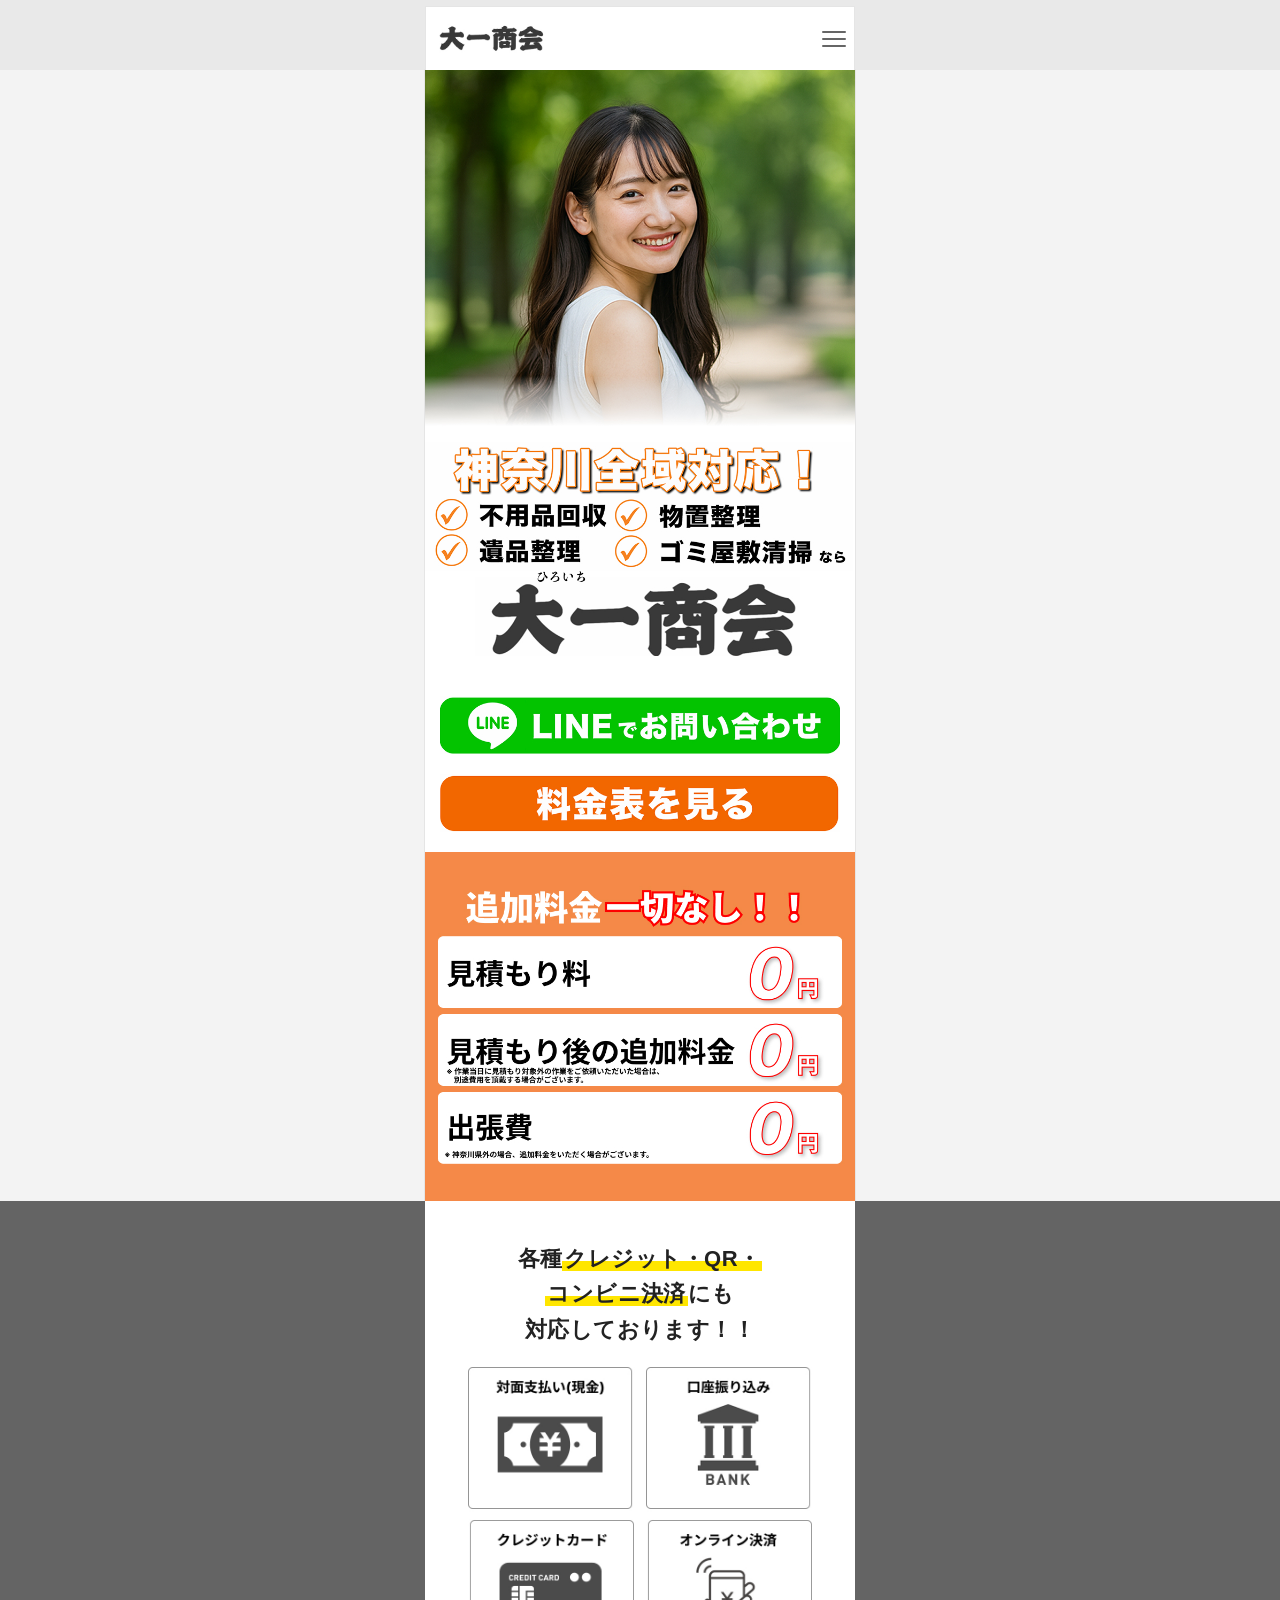
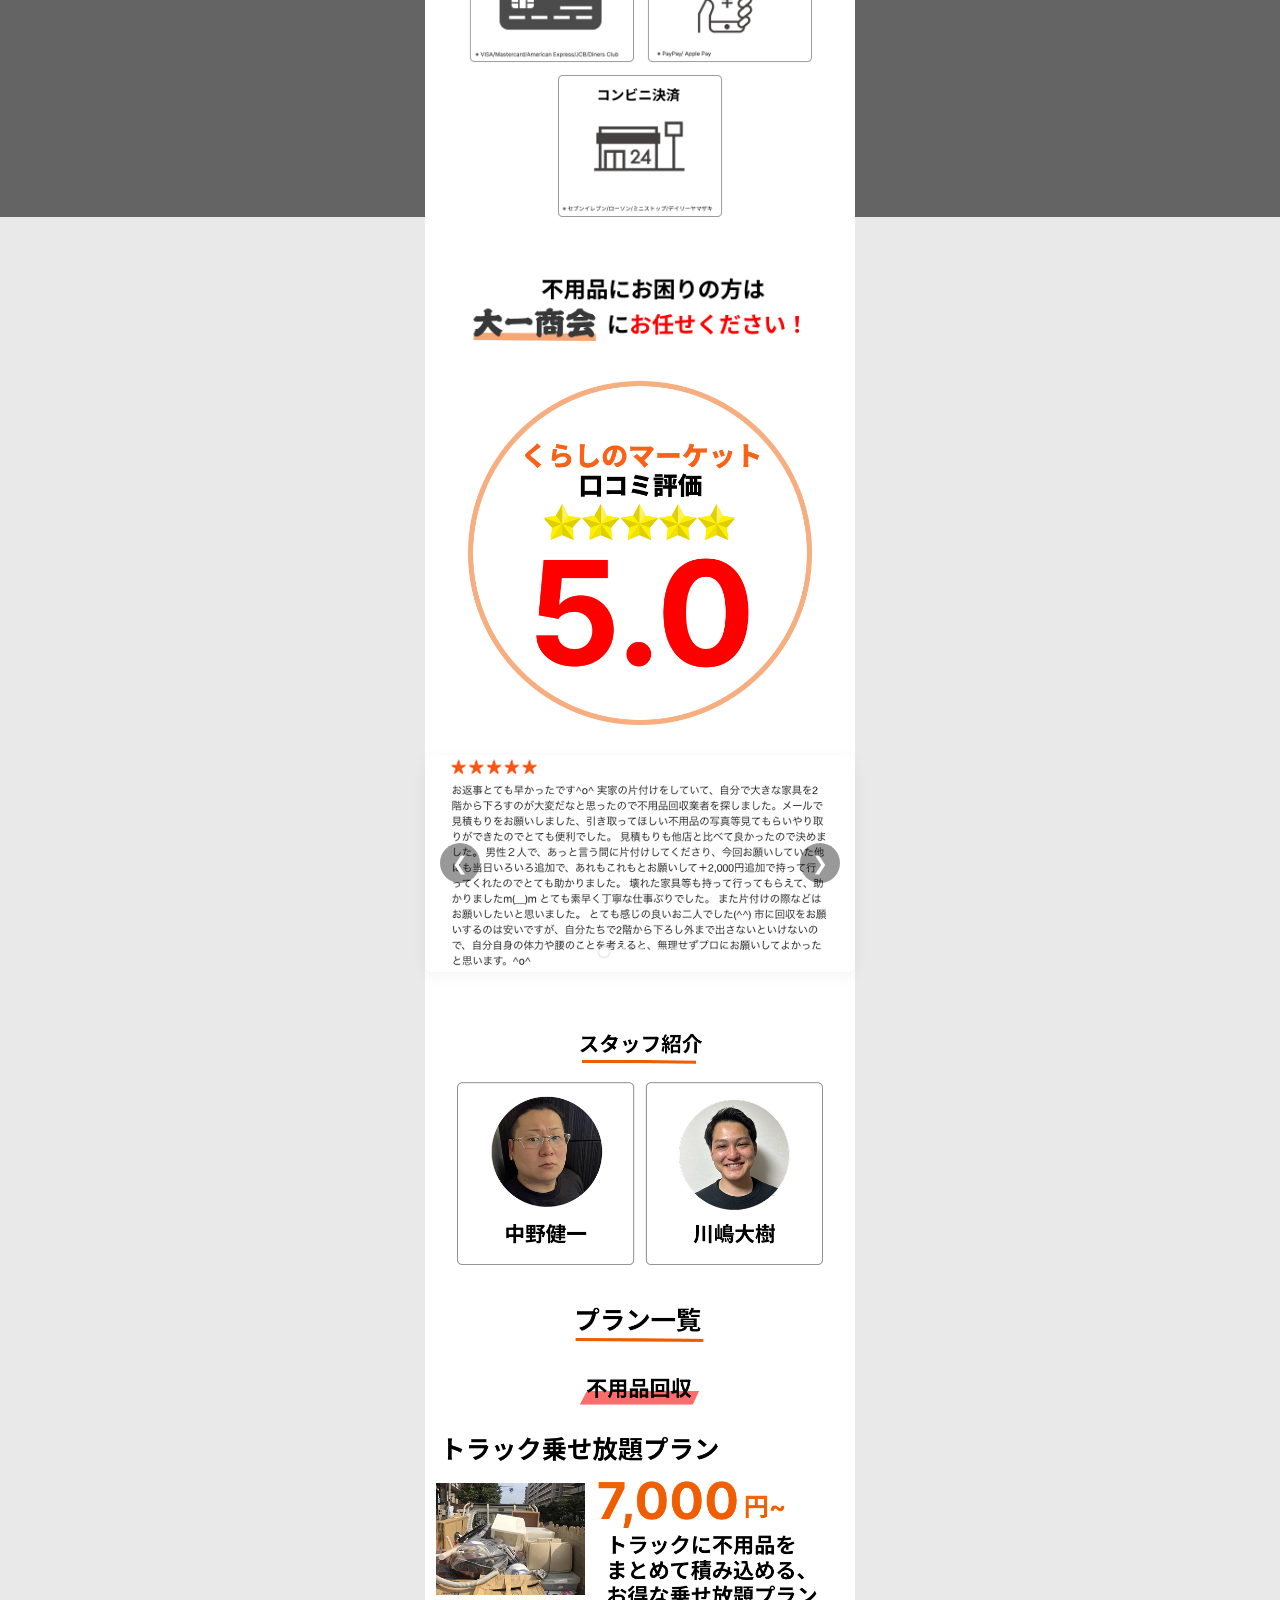
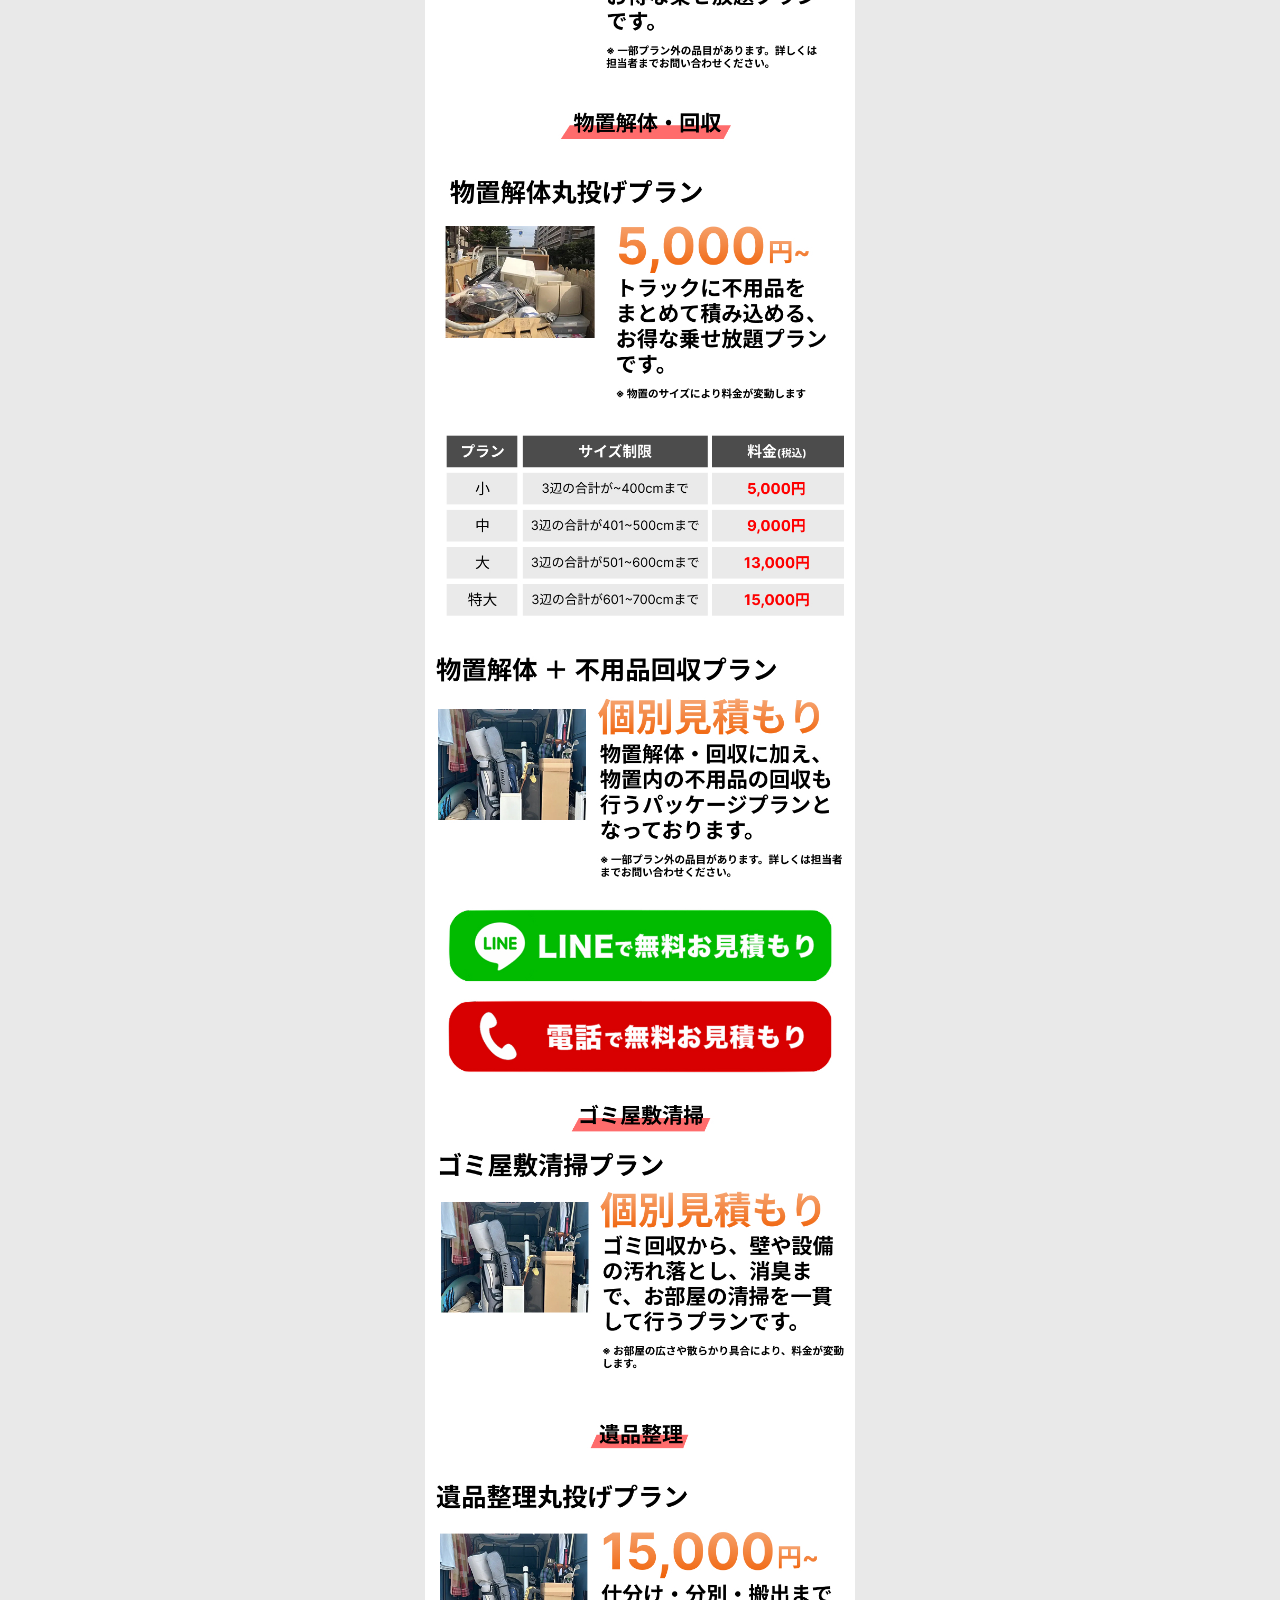
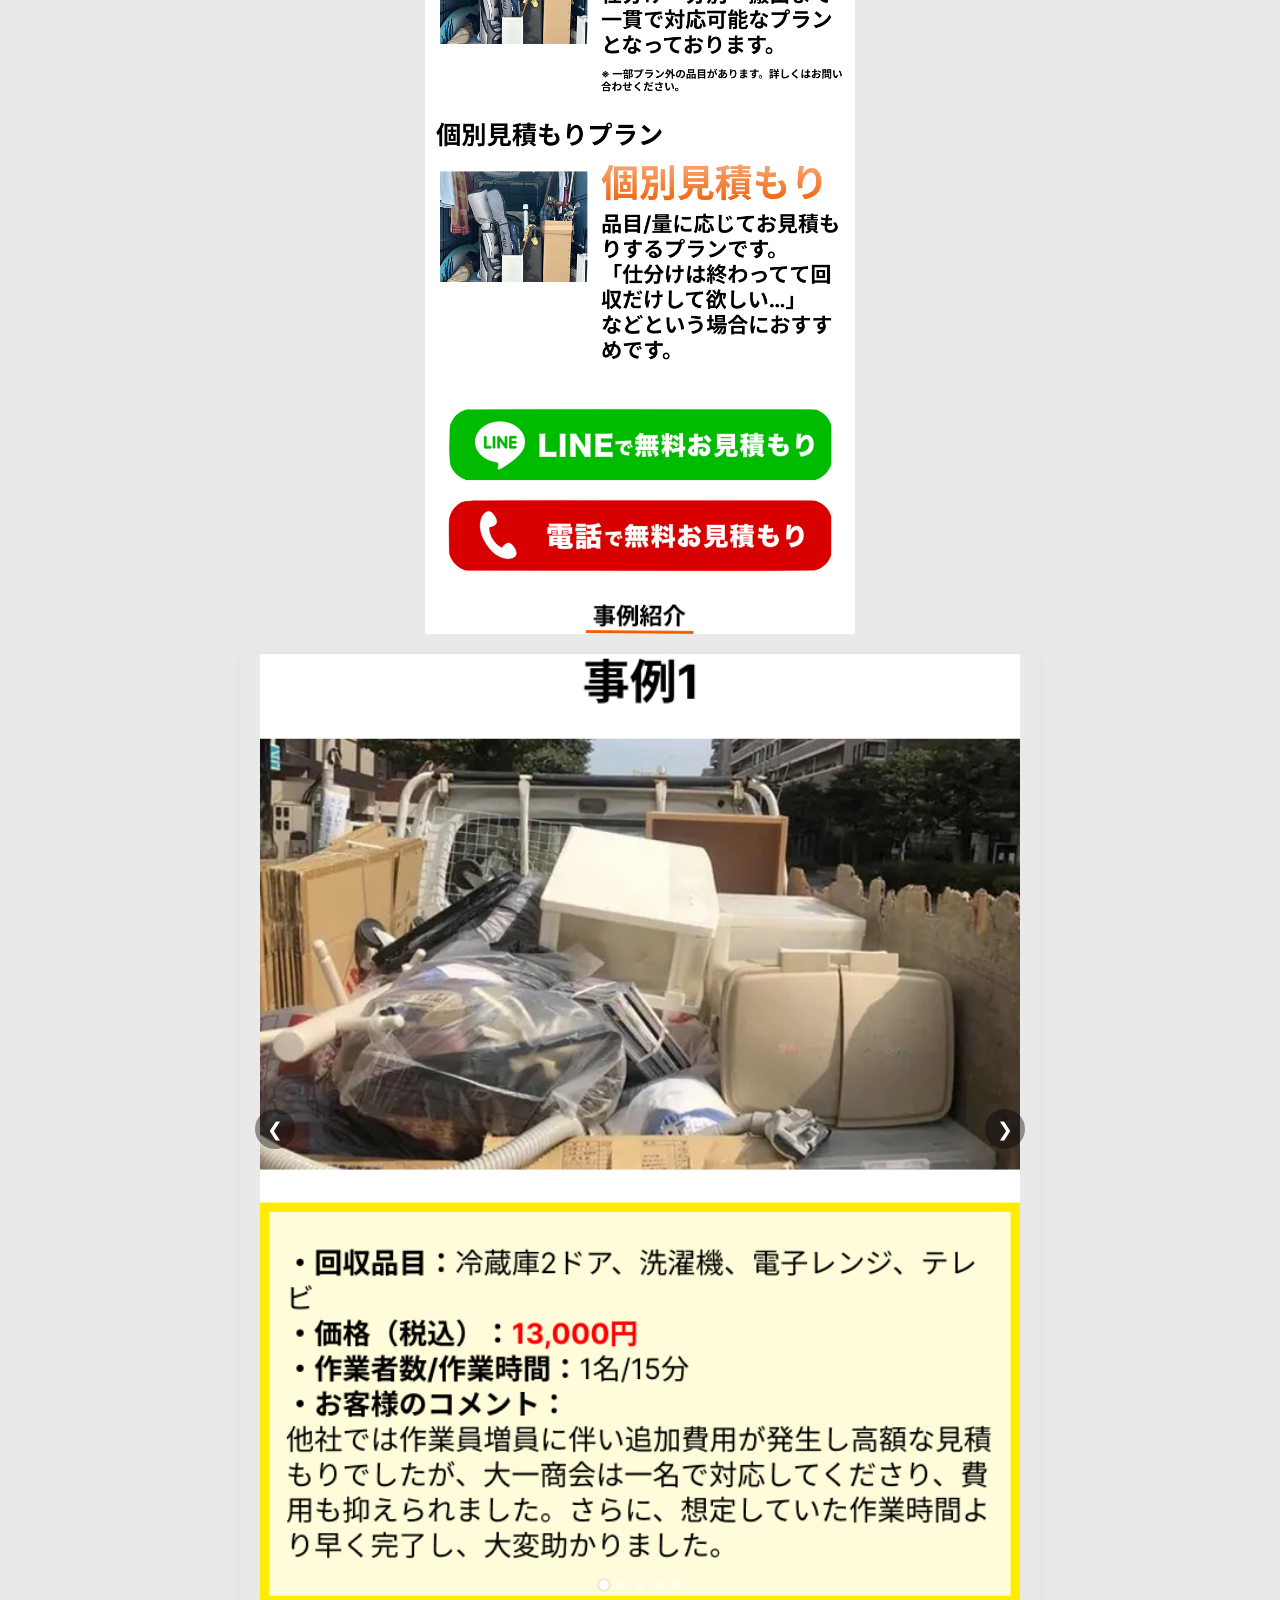
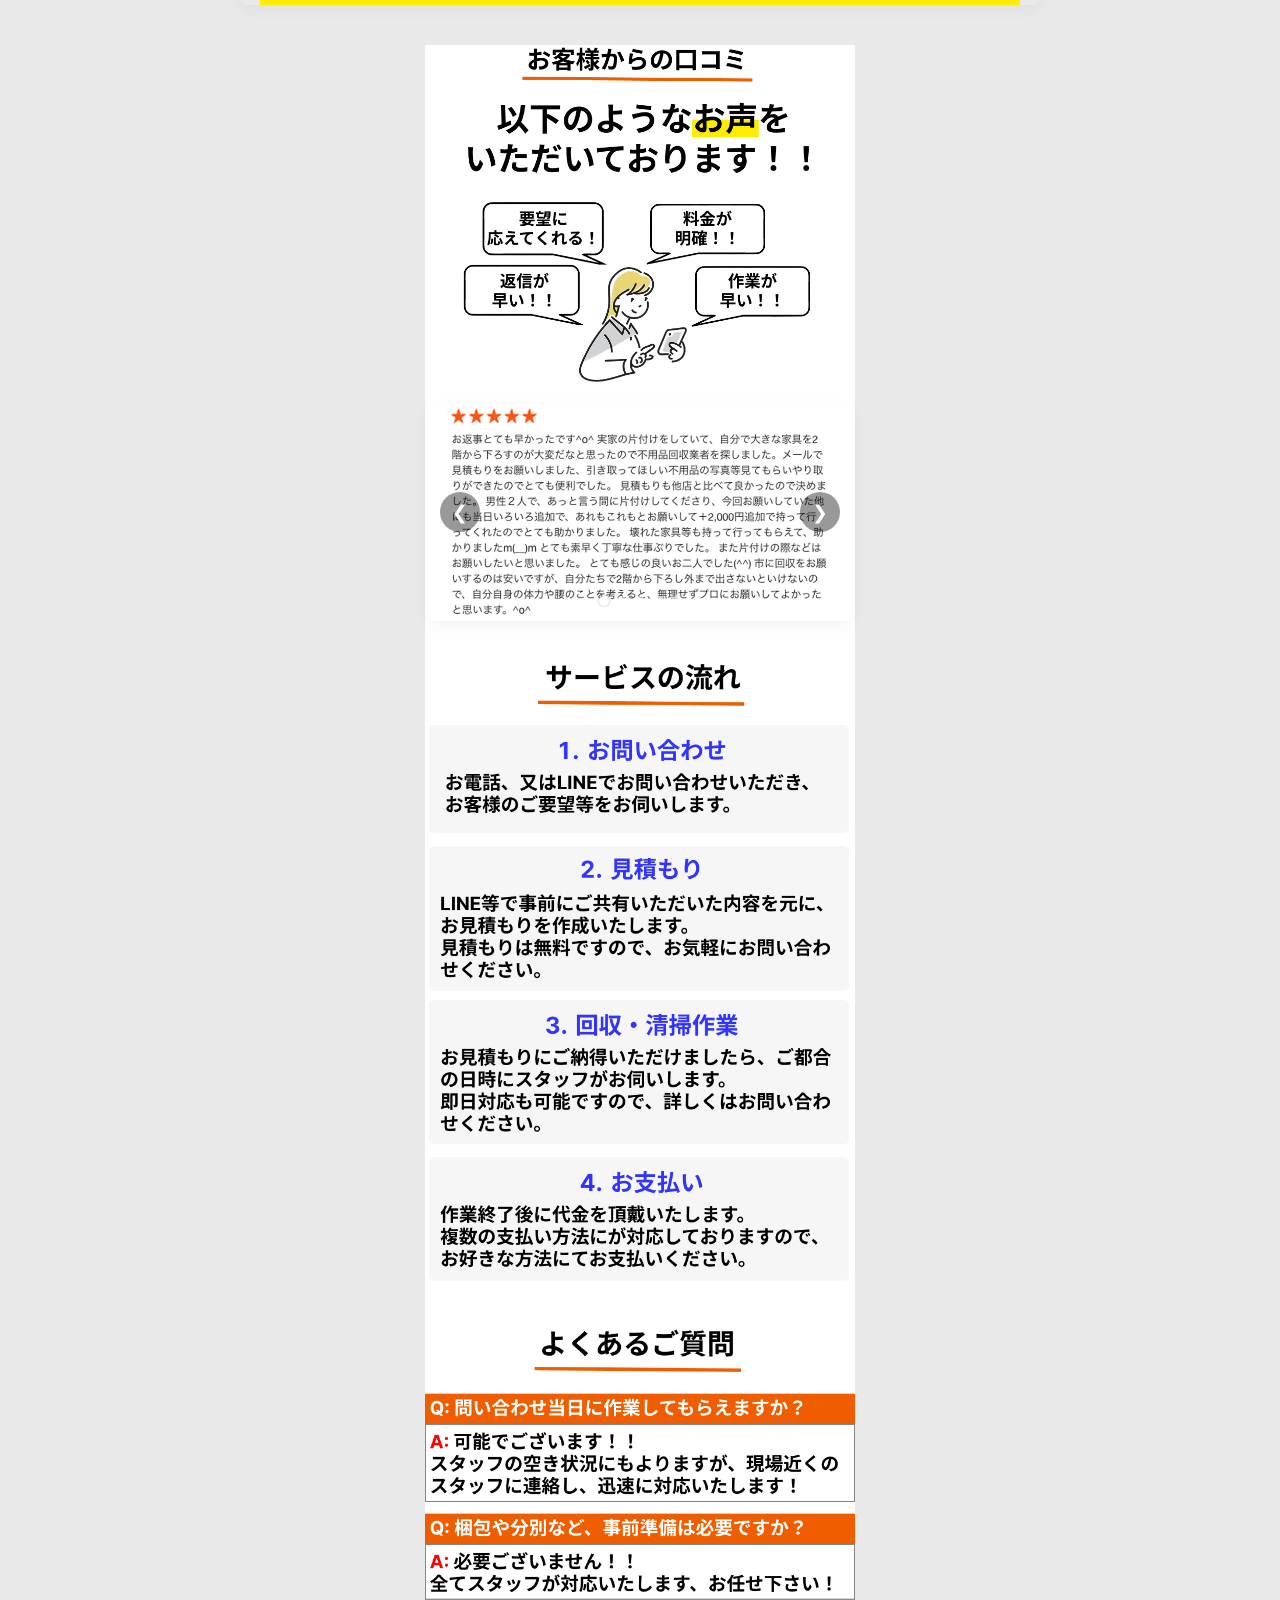
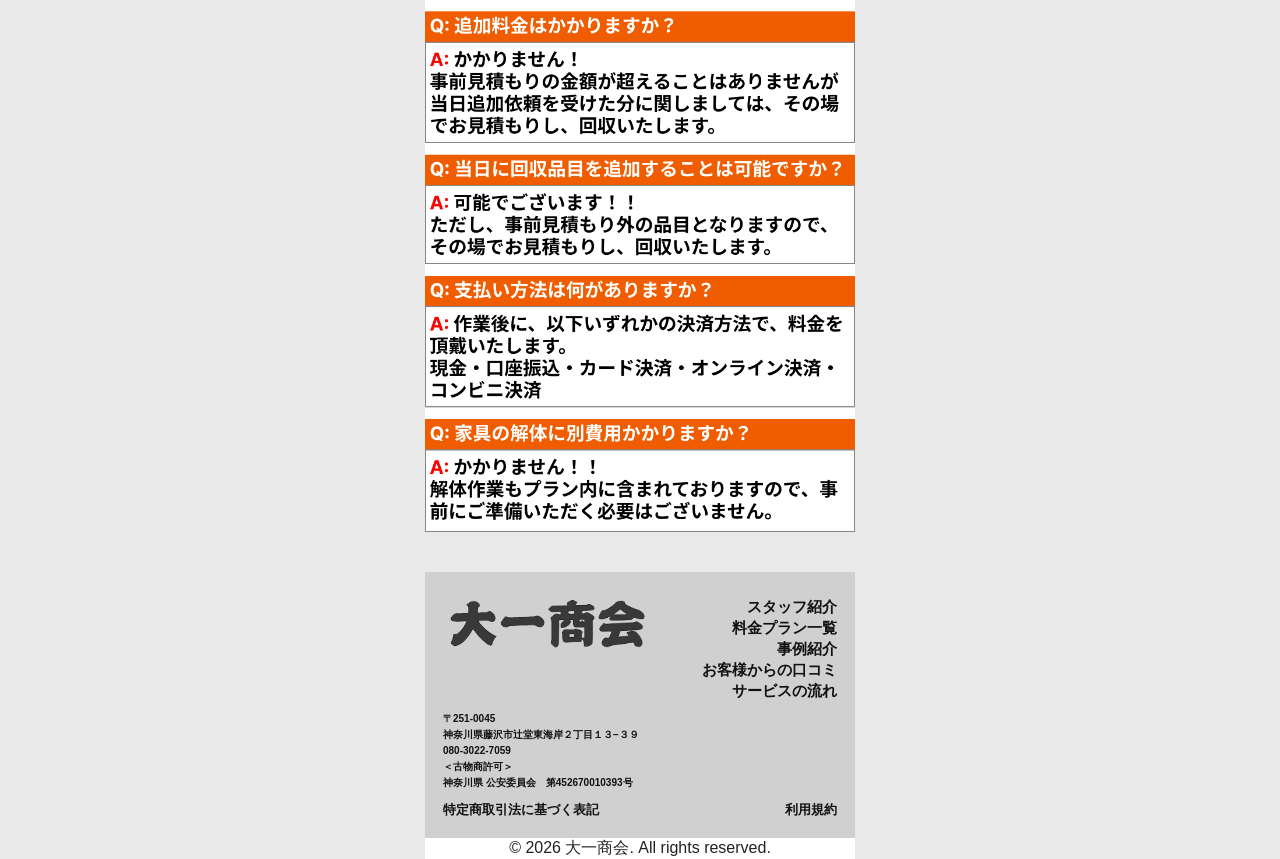
==== commit c966ffda: "Update index.html" ====
--- a/index.html
+++ b/index.html
@@ -1,5 +1,11 @@
 <!DOCTYPE html>
 <html lang="ja">
+
+<head>
+  <meta charset="UTF-8">
+  <meta name="viewport" content="width=device-width, initial-scale=1.0">
+
+<title>藤沢市の不用品回収・遺品整理は『大一商会』</title>
 <meta name="description" content="藤沢市で不用品回収・遺品整理なら大一商会へ。くらしのマーケットで最高評価を獲得した実績をもとに、丁寧な対応と安心の作業品質でご依頼に対応します。">
 
 <link rel="canonical" href="https://hiroichi-shokai.com/">
@@ -11,7 +17,9 @@
 <meta property="og:image" content="https://hiroichi-shokai.com/img/ogp.jpg">
 
 <meta name="twitter:card" content="summary_large_image">
-<body>
+
+  <link rel="stylesheet" href="style.css">
+</head>
 
   <!-- Header -->
   <header class="header">
@@ -74,7 +82,7 @@
       <img class="reputation_img" src="img/Group 18.jpg" alt="評判画像">
       <section class="image-slider-section">
     <div class="slider-outer">
-        <div class="slider-inner" id="imglider">
+        <div class="slider-inner" id="imageSlider">
             <img src="img/Group 19.jpg" alt="口コミ1" class="slide-img">
             <img src="img/Group 20.jpg" alt="口コミ2" class="slide-img">
             <img src="img/Group 21.jpg" alt="口コミ3" class="slide-img">
@@ -232,15 +240,6 @@
     </div>
   </footer>
 
-<script>
-  const hamburger = document.getElementById("hamburger");
-  const nav = document.getElementById("nav");
-
-  hamburger.addEventListener("click", () => {
-    hamburger.classList.toggle("active");
-    nav.classList.toggle("active");
-  });
-</script>
 <script src="main.js"></script>
 
 </body>
--- a/style.css
+++ b/style.css
@@ -0,0 +1,468 @@
+* {
+  margin: 0;
+  padding: 0;
+  box-sizing: border-box;
+}
+
+html {
+  scroll-behavior: smooth;
+}
+
+body {
+  font-family: "Hiragino Kaku Gothic ProN", "Yu Gothic", "Meiryo", sans-serif;
+  color: #222;
+}
+
+img {
+  display: block;
+  width: 100%;
+  height: auto;
+}
+
+a {
+  text-decoration: none;
+  color: inherit;
+}
+
+ul {
+  list-style: none;
+}
+
+/* 全体幅 */
+.container {
+  width: 100%;
+  max-width: 430px;
+  margin: 0 auto;
+  background: #fff;
+}
+
+/* ------------------
+   Header
+------------------ */
+.header {
+  background: #fff;
+  position: sticky;
+  top: 0;
+  z-index: 1000;
+  border-bottom: 1px solid #e5e5e5;
+}
+
+.header-inner {
+  height: 64px;
+  padding: 0 8px 0 10px;
+  display: flex;
+  align-items: center;
+  justify-content: space-between;
+  position: relative;
+}
+
+.logo {
+  width: 110px;
+  flex-shrink: 0;
+}
+
+.logo img {
+  width: 100%;
+  height: auto;
+  object-fit: contain;
+}
+
+/* ------------------
+   Hamburger
+------------------ */
+.hamburger {
+  width: 36px;
+  height: 36px;
+  border: none;
+  background: transparent;
+  padding: 0;
+  display: flex;
+  flex-direction: column;
+  justify-content: center;
+  gap: 5px;
+  cursor: pointer;
+  z-index: 1100;
+}
+
+.hamburger span {
+  display: block;
+  width: 24px;
+  height: 2px;
+  margin-left: auto;
+  background: #666;
+  border-radius: 999px;
+  transition: 0.3s ease;
+}
+
+/* 開いたときのアニメーション */
+.hamburger.active span:nth-child(1) {
+  transform: translateY(7px) rotate(45deg);
+}
+
+.hamburger.active span:nth-child(2) {
+  opacity: 0;
+}
+
+.hamburger.active span:nth-child(3) {
+  transform: translateY(-7px) rotate(-45deg);
+}
+
+/* ------------------
+   Nav
+------------------ */
+.nav {
+  position: fixed;
+  top: 64px;
+  right: -100%;
+  width: min(78vw, 320px);
+  height: calc(100vh - 64px);
+  background: #fff;
+  box-shadow: -6px 0 20px rgba(0, 0, 0, 0.08);
+  padding: 24px 20px;
+  transition: right 0.3s ease;
+  z-index: 1050;
+}
+
+.nav.active {
+  right: 0;
+}
+
+.nav ul {
+  display: flex;
+  flex-direction: column;
+  gap: 20px;
+}
+
+.nav a {
+  font-size: 16px;
+  font-weight: 700;
+  color: #333;
+}
+
+/* ------------------
+   Hero
+------------------ */
+.hero {
+  background: #f3f3f3;
+}
+
+/* 画像間の余白 */
+.hero img {
+  border-radius: 0;
+}
+
+.main_image {
+    padding-bottom: 20px;
+}
+
+/* メイン画像 */
+.hero img:first-child {
+  margin-bottom: 0;
+}
+
+/* CTA画像 */
+.hero a {
+  display: block;
+}
+
+/* CTAの画像を少しだけ角丸にしたい場合 */
+.hero a img {
+  border-radius: 12px;
+  overflow: hidden;
+  padding: 20px 15px 0px;
+}
+
+.hero_price_image {
+    margin-top: 20px;
+}
+
+/* ------------------
+   PCで中央寄せしてスマホ見えを維持
+------------------ */
+@media screen and (min-width: 768px) {
+  body {
+    background: #e9e9e9;
+  }
+
+  .header {
+    background: transparent;
+    border-bottom: none;
+    box-shadow: none;
+  }
+
+  .header .container {
+    margin-top: 6px;
+    border: 1px solid #e5e5e5;
+    border-bottom: none;
+  }
+
+  .hero .container {
+    box-shadow: 0 0 0 1px #e5e5e5;
+  }
+}
+
+.about {
+  background: #646464;
+  text-align: center;
+}
+
+.about-title {
+  font-size: 22px;
+  font-weight: 800;
+  line-height: 1.6;
+  letter-spacing: 0.02em;
+  padding: 40px 0 20px;
+}
+
+.about-img {
+    width: 80%;
+    display: block;
+    margin: 0 auto;
+}
+
+.reputation_title {
+    width: 80%;
+    display: block;
+    margin: 0 auto;
+    padding: 60px 0 40px;
+}
+
+.reputation_img {
+    width: 80%;
+    display: block;
+    margin: 0 auto;
+    padding-bottom: 10px;
+}
+
+/* =========================================
+   口コミ画像スライダー用CSS
+   ========================================= */
+
+/* セクション全体の余白 */
+.image-slider-section {
+    padding: 20px 0 40px;
+}
+
+/* スライダーの外枠（画面幅いっぱいまで広がるが、最大幅を制限） */
+.slider-outer {
+    max-width: 800px; /* 画像の最大表示幅 */
+    margin: 0 auto;
+    position: relative;
+    overflow: hidden; /* はみ出した画像を隠す */
+    border-radius: 8px; /* 角丸 */
+    box-shadow: 0 4px 15px rgba(0,0,0,0.05); /* 軽い影 */
+}
+
+/* 画像を並べるコンテナ */
+.slider-inner {
+    display: flex;
+    transition: transform 0.5s ease-in-out; /* 切り替えアニメーション */
+}
+
+/* 各画像のスライド */
+.slide-img {
+    width: 100%; /* 横幅いっぱいに広げる */
+    height: auto; /* 高さは自動調整 */
+    object-fit: contain; /* 画像全体を表示 */
+    flex-shrink: 0; /* 幅が縮まらないようにする */
+    padding: 0 20px;
+}
+
+/* 前後ボタン */
+.slider-btn {
+    position: absolute;
+    top: 50%;
+    transform: translateY(-50%);
+    background-color: rgba(0,0,0,0.4);
+    color: white;
+    border: none;
+    width: 40px;
+    height: 40px;
+    border-radius: 50%;
+    cursor: pointer;
+    font-size: 1.2rem;
+    z-index: 10;
+    transition: background-color 0.3s;
+}
+
+.slider-btn:hover {
+    background-color: rgba(0,0,0,0.7);
+}
+
+.slider-btn.prev { left: 15px; }
+.slider-btn.next { right: 15px; }
+
+/* インジケーター（ドット） */
+.slider-indicators {
+    position: absolute;
+    bottom: 15px;
+    left: 50%;
+    transform: translateX(-50%);
+    z-index: 10;
+    display: flex;
+    gap: 8px;
+}
+
+.indicator {
+    width: 10px;
+    height: 10px;
+    background-color: rgba(255,255,255,0.5);
+    border-radius: 50%;
+    cursor: pointer;
+    transition: background-color 0.3s;
+}
+
+.indicator.active {
+    background-color: white;
+    box-shadow: 0 0 3px rgba(0,0,0,0.3);
+}
+
+/* スマホ対応（必要に応じて） */
+@media (max-width: 600px) {
+    .slider-outer {
+        max-width: 100%;
+        border-radius: 0;
+    }
+    .slider-btn {
+        width: 32px;
+        height: 32px;
+        font-size: 1rem;
+    }
+}
+
+/* マーカー */
+.marker {
+  background: linear-gradient(
+    transparent 60%,
+    #ffe600 60%
+  );
+  padding: 0 2px;
+}
+
+.member-img {
+    width: 85%;
+    margin: 0 auto;
+    padding: 20px 0 40px;
+}
+
+.service-img {
+    width: 95%;
+    margin: 0 auto;
+}
+
+.line-btn img {
+    width: 90%;
+    margin: 0 auto;
+    padding-top: 15px;
+}
+
+.phone-btn img {
+    width: 90%;
+    margin: 15px auto 0;
+}
+
+.service-img-2 {
+    width: 95%;
+    margin: 0 auto;
+    padding: 30px 0;
+}
+
+.case-img {
+    padding-top: 30px;
+    width: 25%;
+    margin: 0 auto;
+}
+
+.case-slide-img {
+    width: 60%;
+    height: auto;
+    object-fit: contain;
+}
+
+.comments-img {
+    width: 85%;
+    margin: 0 auto;
+}
+
+.notices {
+    width: 95%;
+    margin: 0 auto;
+    padding-bottom: 40px;
+}
+
+/* ------------------
+   Footer
+------------------ */
+.footer {
+  color: #111;
+}
+
+.footer-inner {
+    padding: 24px 18px 18px;
+  background: #d0d0d0;
+}
+
+.footer-top {
+  display: flex;
+  justify-content: space-between;
+  align-items: flex-start;
+}
+
+.footer-brand {
+  flex: 1 1 auto;
+}
+
+.footer-logo {
+    width: 80%;
+  max-width: 100%;
+  height: auto;
+  object-fit: contain;
+}
+
+.footer-nav {
+  flex: 0 0 auto;
+}
+
+.footer-nav ul {
+  display: flex;
+  flex-direction: column;
+  align-items: flex-end;
+}
+
+.footer-nav a {
+  font-size: 15px;
+  font-weight: 700;
+  line-height: 1.4;
+}
+
+.footer-info {
+  margin-top: 10px;
+}
+
+.footer-info p {
+  font-size: 10px;
+  font-weight: 700;
+  line-height: 1.6;
+}
+
+.footer-info a {
+  text-decoration: none;
+}
+
+.footer-bottom {
+  margin-top: 10px;
+  display: flex;
+  justify-content: space-between;
+  align-items: center;
+  gap: 16px;
+}
+
+.footer-bottom a {
+  font-size: 13px;
+  font-weight: 700;
+  line-height: 1.4;
+}
+
+.copyright {
+    text-align: center;
+}
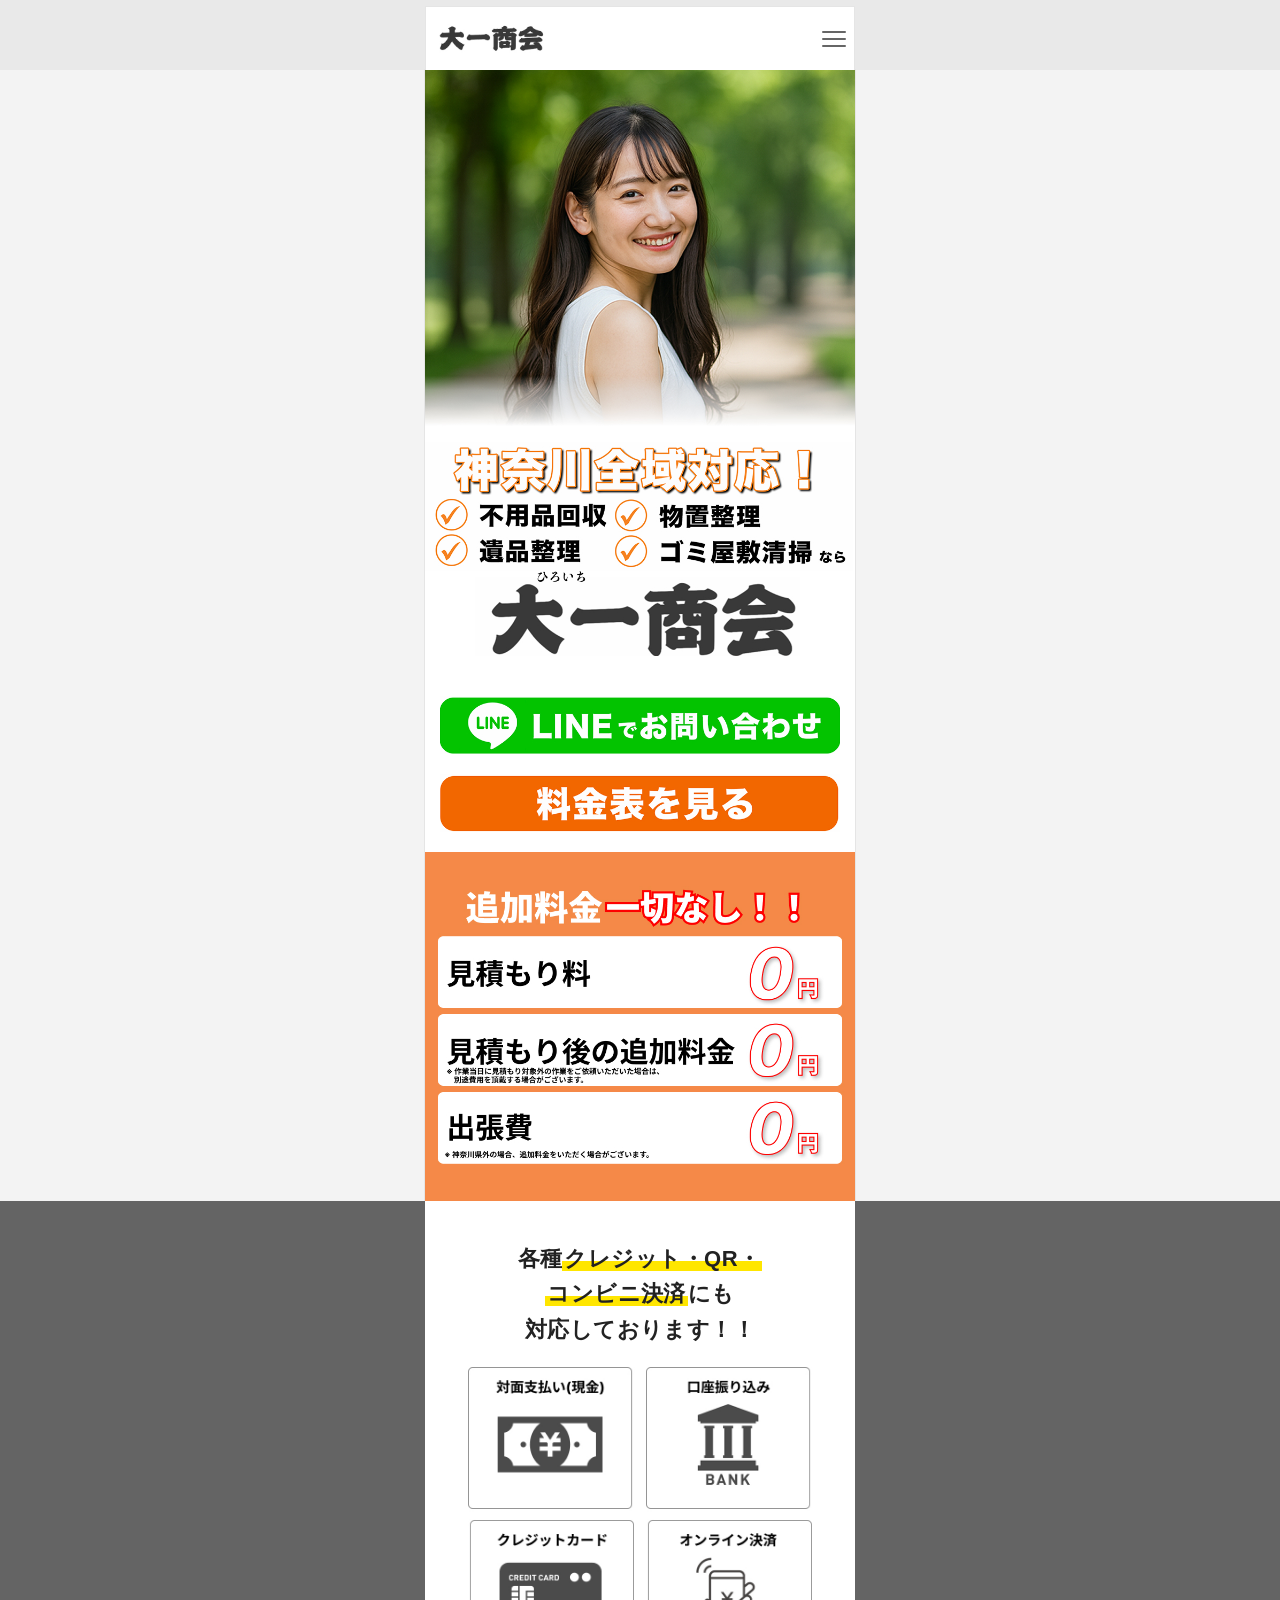
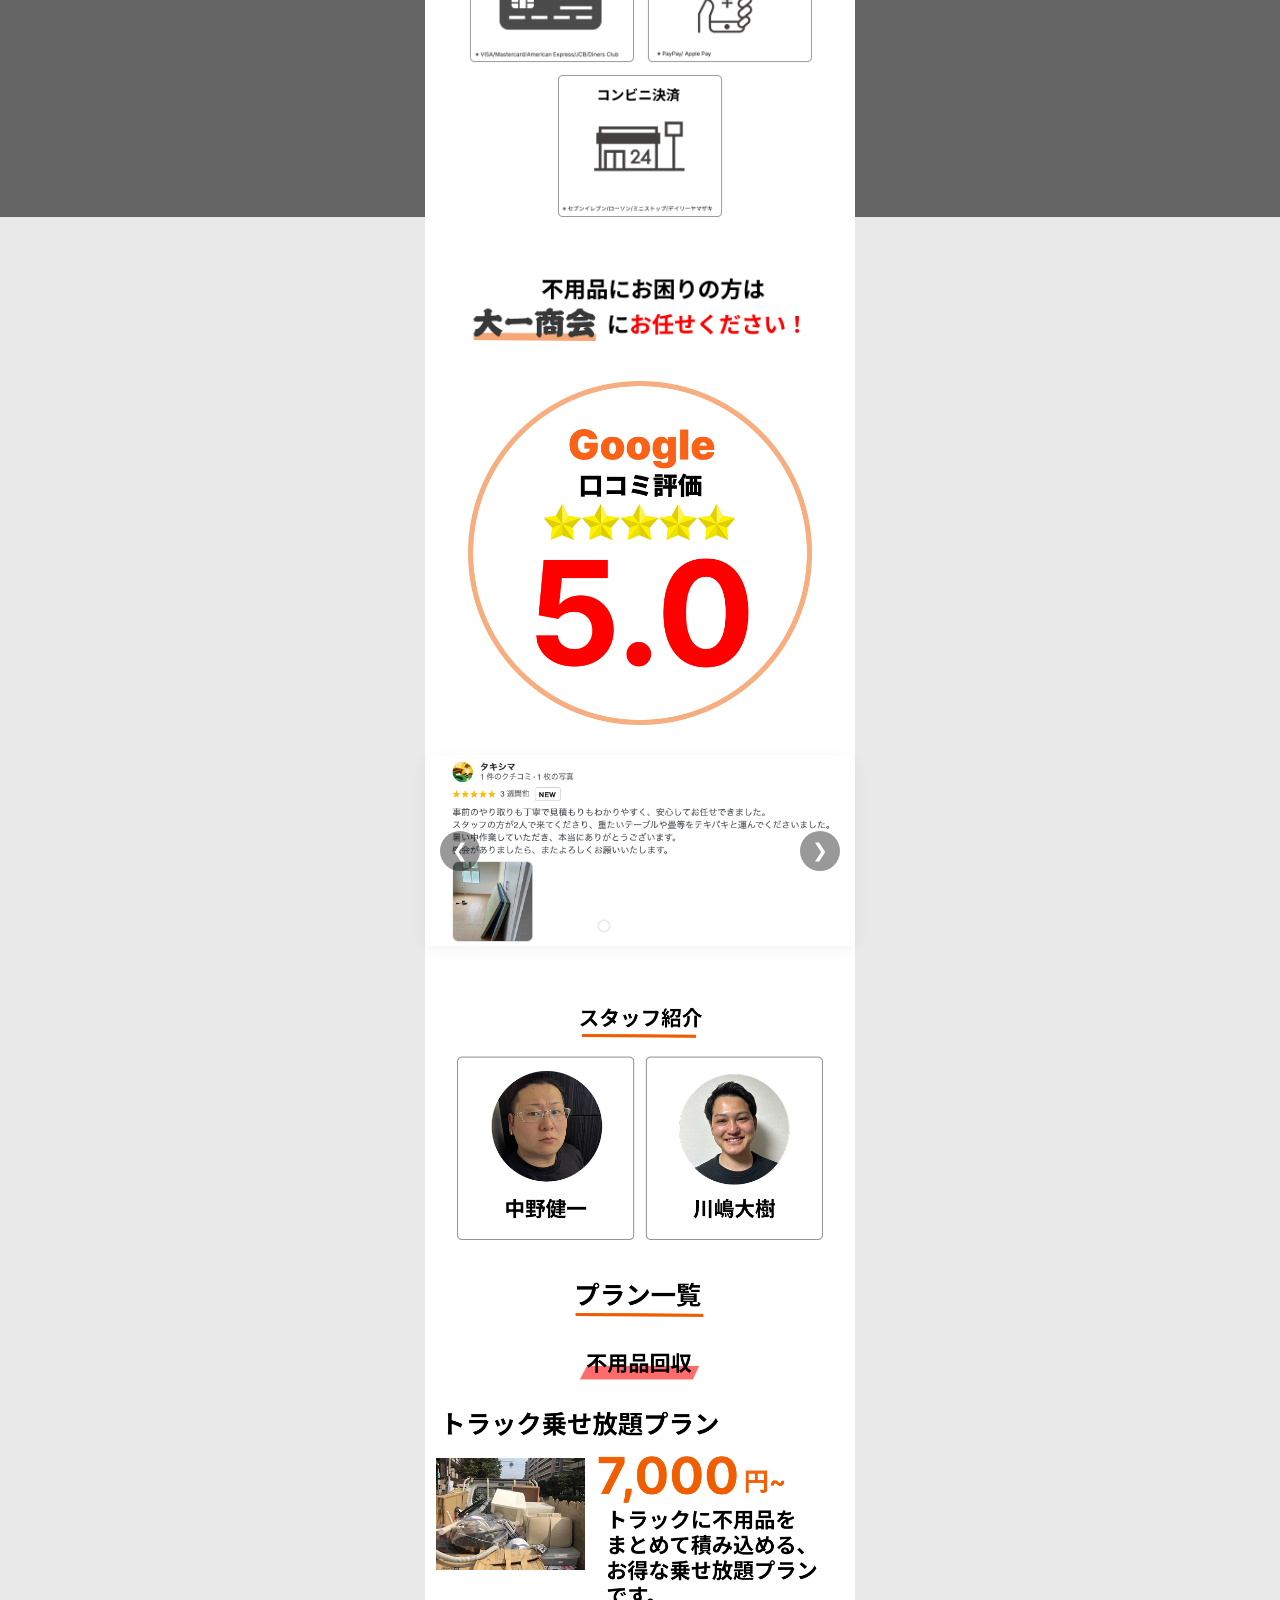
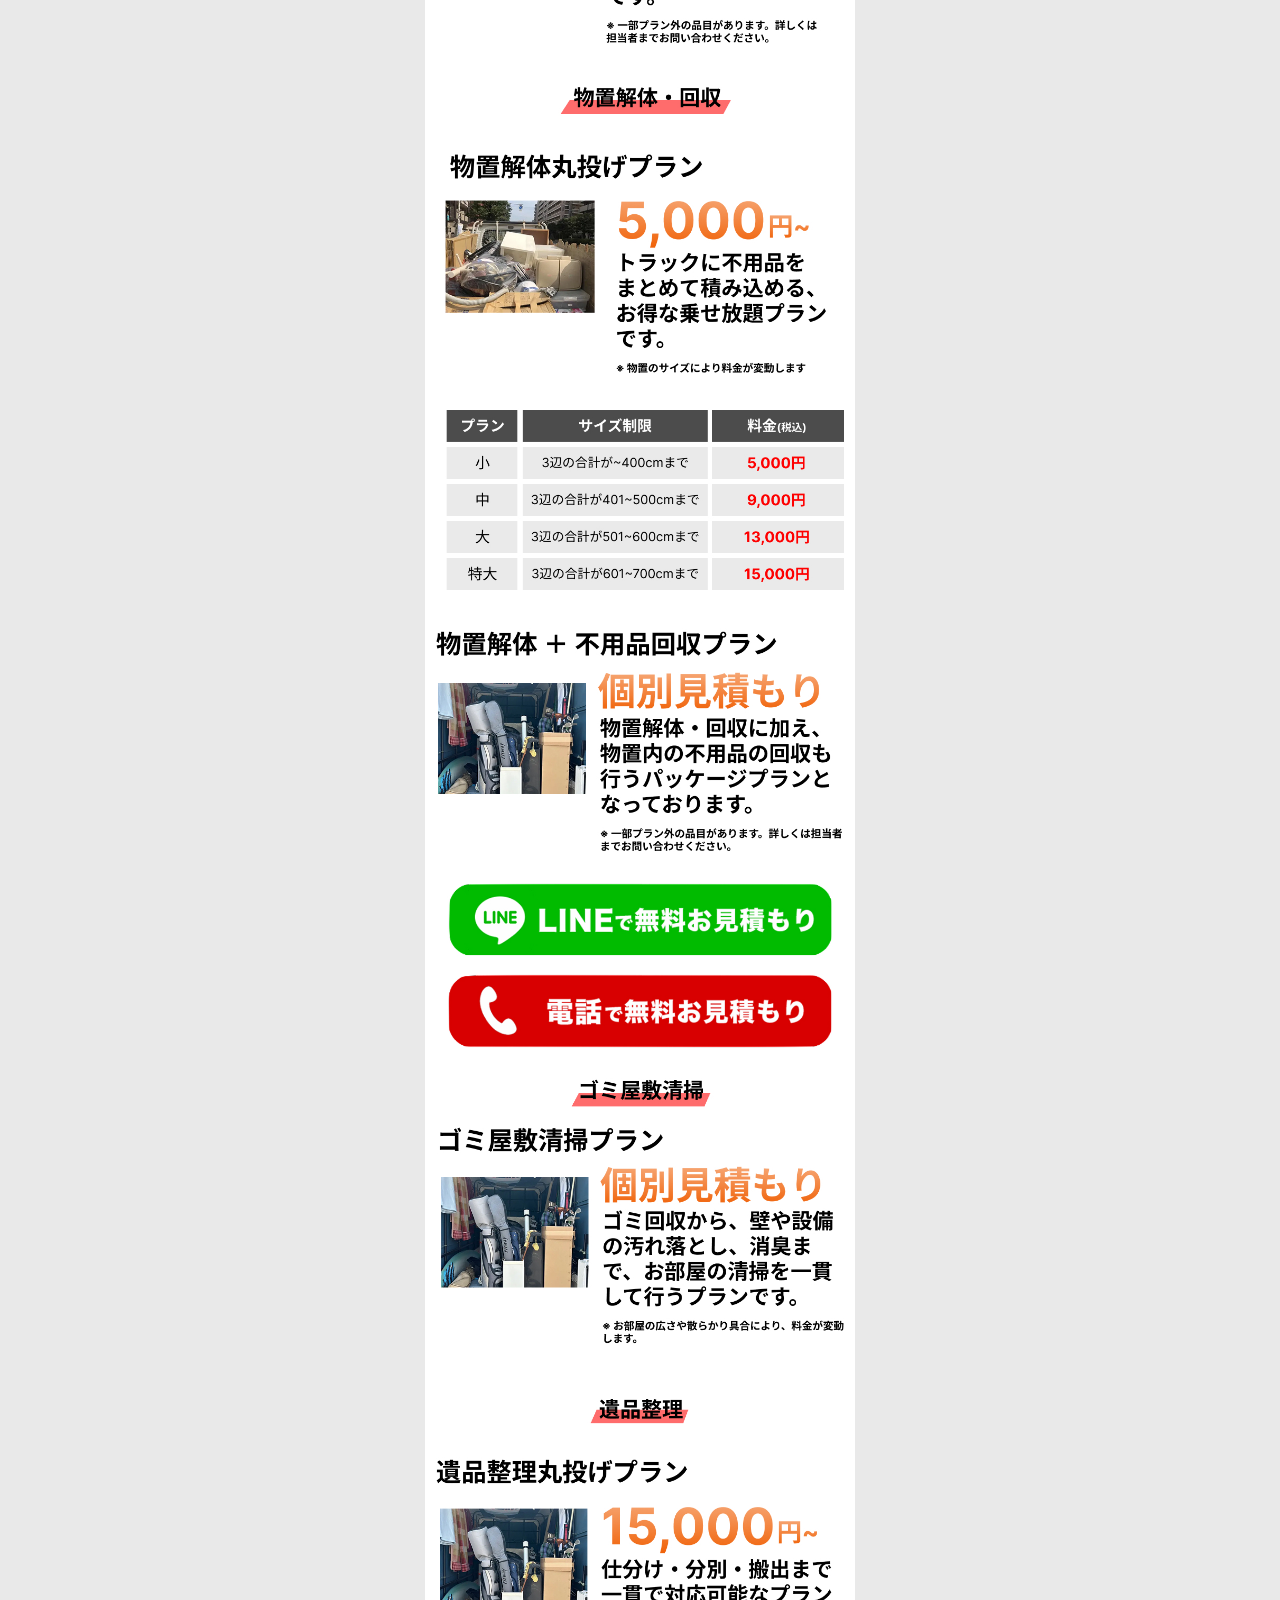
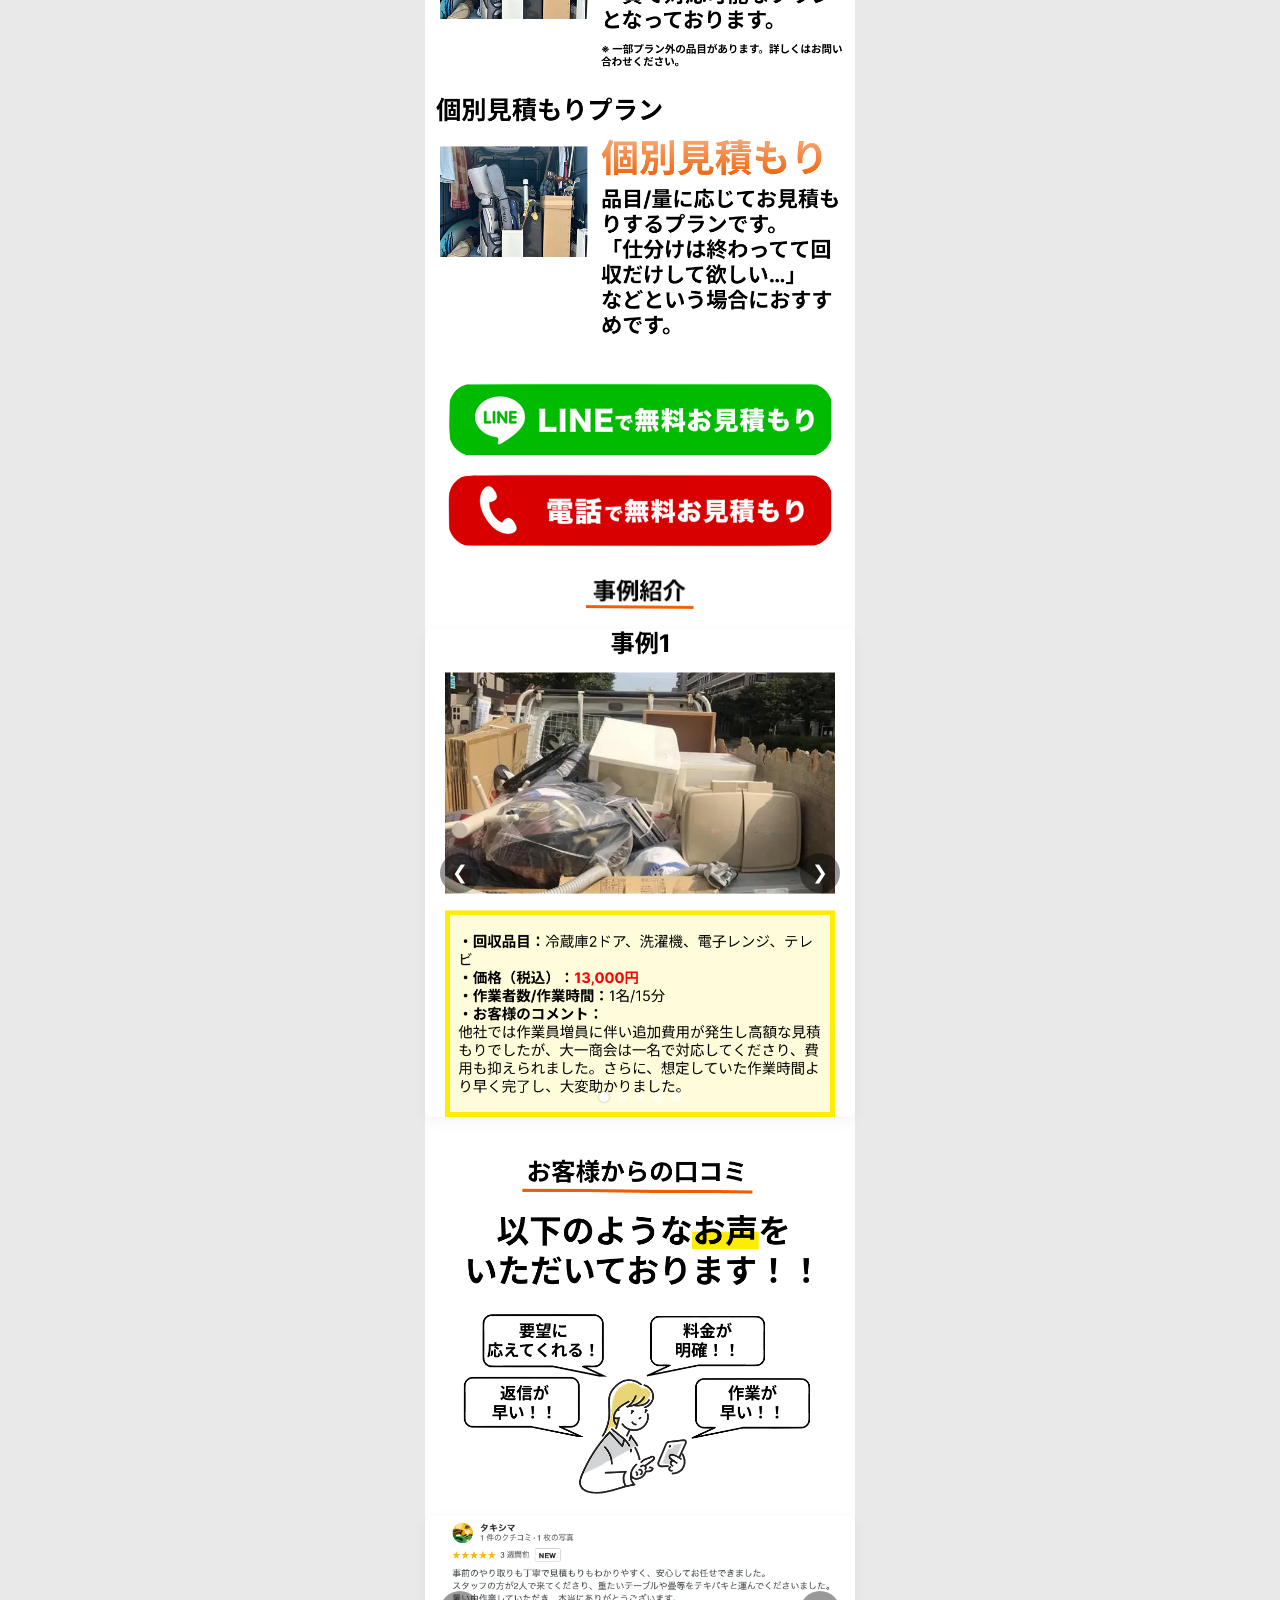
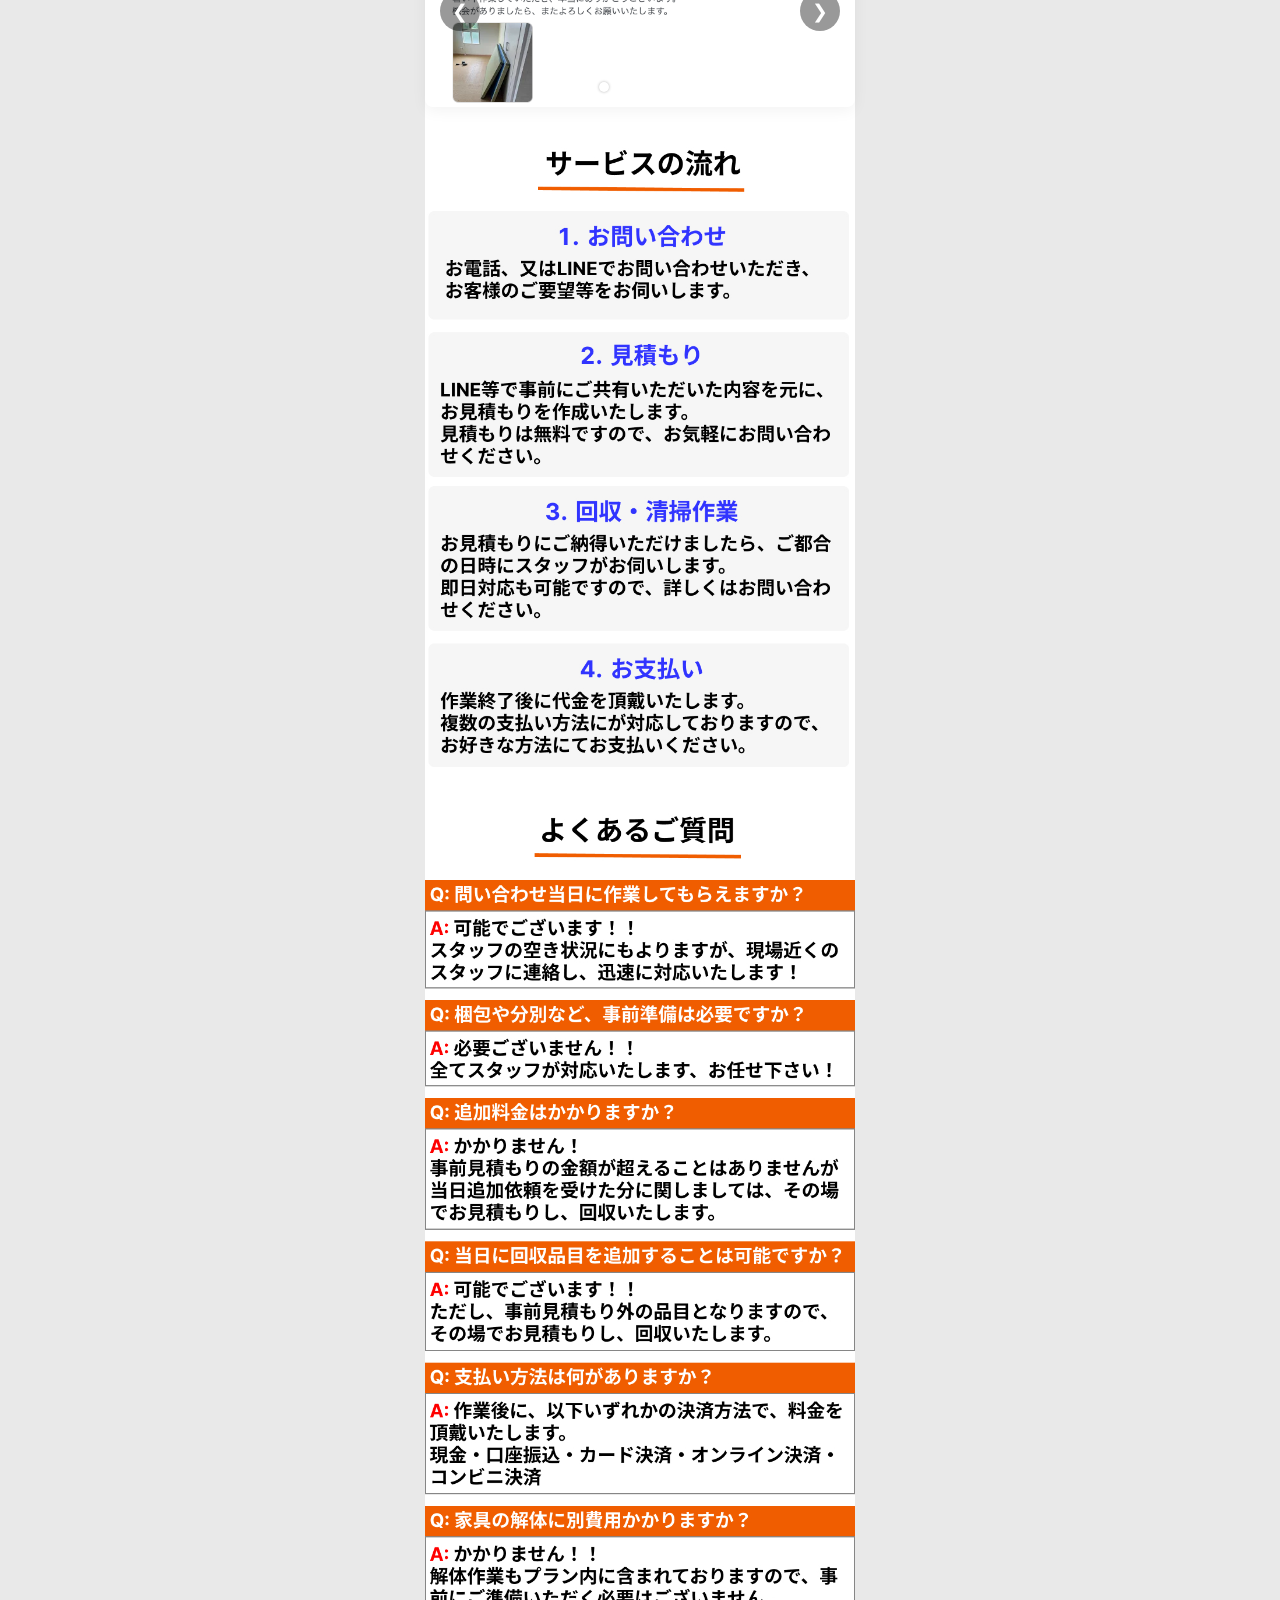
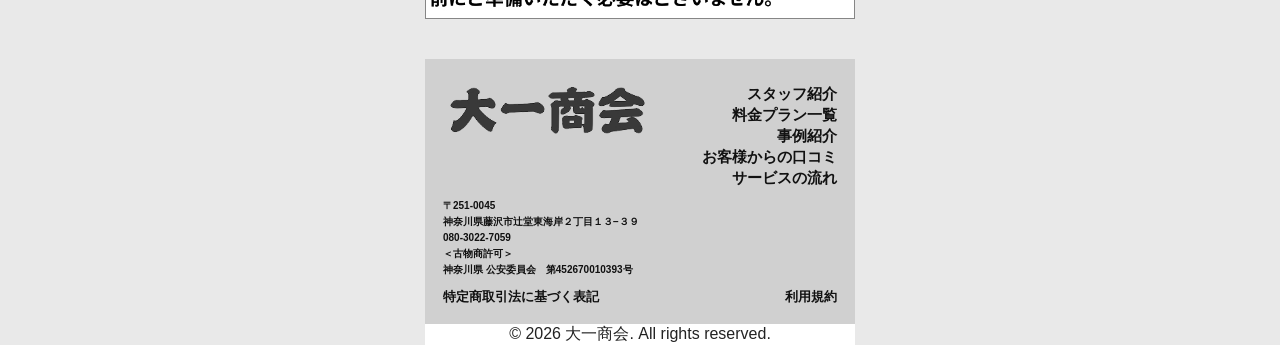
==== commit 6f8b1248: "Update index.html" ====
--- a/index.html
+++ b/index.html
@@ -82,7 +82,7 @@
       <img class="reputation_img" src="img/Group 18.jpg" alt="評判画像">
       <section class="image-slider-section">
     <div class="slider-outer">
-        <div class="slider-inner" id="imageSlider">
+        <div class="slider-inner">
             <img src="img/Group 19.jpg" alt="口コミ1" class="slide-img">
             <img src="img/Group 20.jpg" alt="口コミ2" class="slide-img">
             <img src="img/Group 21.jpg" alt="口コミ3" class="slide-img">
@@ -91,15 +91,15 @@
             <img src="img/Group 24.jpg" alt="口コミ5" class="slide-img">
         </div>
 
-        <button class="slider-btn prev" onclick="changeImage(-1)" aria-label="前へ">❮</button>
-        <button class="slider-btn next" onclick="changeImage(1)" aria-label="次へ">❯</button>
-
-        <div class="slider-indicators" id="imageIndicators">
-            <span class="indicator active" onclick="jumpToImage(0)"></span>
-            <span class="indicator" onclick="jumpToImage(1)"></span>
-            <span class="indicator" onclick="jumpToImage(2)"></span>
-            <span class="indicator" onclick="jumpToImage(3)"></span>
-            <span class="indicator" onclick="jumpToImage(4)"></span>
+        <button class="slider-btn prev" aria-label="前へ">❮</button>
+<button class="slider-btn next" aria-label="次へ">❯</button>
+
+        <div class="slider-indicators">
+            <span class="indicator active"></span>
+<span class="indicator"></span>
+<span class="indicator"></span>
+<span class="indicator"></span>
+<span class="indicator"></span>
         </div>
     </div>
 </section>
@@ -138,10 +138,9 @@
   <section id="case" class="case">
     <div class="container">
         <img class="case-img" src="img/Group 35.jpg" alt="">
-    </div>
     <section class="image-slider-section">
     <div class="slider-outer">
-        <div class="slider-inner" id="imglider">
+        <div class="slider-inner">
             <img src="img/Group 36.jpg" alt="口コミ1" class="slide-img">
             <img src="img/Group 37.jpg" alt="口コミ2" class="slide-img">
             <img src="img/Group 38.jpg" alt="口コミ3" class="slide-img">
@@ -149,18 +148,19 @@
             <img src="img/Group 40.jpg" alt="口コミ5" class="slide-img">
         </div>
 
-        <button class="slider-btn prev" onclick="changeImage(-1)" aria-label="前へ">❮</button>
-        <button class="slider-btn next" onclick="changeImage(1)" aria-label="次へ">❯</button>
-
-        <div class="slider-indicators" id="imageIndicators">
-            <span class="indicator active" onclick="jumpToImage(0)"></span>
-            <span class="indicator" onclick="jumpToImage(1)"></span>
-            <span class="indicator" onclick="jumpToImage(2)"></span>
-            <span class="indicator" onclick="jumpToImage(3)"></span>
-            <span class="indicator" onclick="jumpToImage(4)"></span>
-        </div>
-    </div>
-</section>
+        <button class="slider-btn prev" aria-label="前へ">❮</button>
+<button class="slider-btn next" aria-label="次へ">❯</button>
+
+        <div class="slider-indicators">
+            <span class="indicator active"></span>
+<span class="indicator"></span>
+<span class="indicator"></span>
+<span class="indicator"></span>
+<span class="indicator"></span>
+        </div>
+    </div>
+</section>
+      </div>
   </section>     
 
   <!-- COMMENTS -->
@@ -169,7 +169,7 @@
         <img class="comments-img" src="img/Group 41.jpg" alt="">
               <section class="image-slider-section">
     <div class="slider-outer">
-        <div class="slider-inner" id="imglider">
+        <div class="slider-inner">
             <img src="img/Group 19.jpg" alt="口コミ1" class="slide-img">
             <img src="img/Group 20.jpg" alt="口コミ2" class="slide-img">
             <img src="img/Group 21.jpg" alt="口コミ3" class="slide-img">
@@ -178,15 +178,15 @@
             <img src="img/Group 24.jpg" alt="口コミ5" class="slide-img">
         </div>
 
-        <button class="slider-btn prev" onclick="changeImage(-1)" aria-label="前へ">❮</button>
-        <button class="slider-btn next" onclick="changeImage(1)" aria-label="次へ">❯</button>
+        <button class="slider-btn prev" aria-label="前へ">❮</button>
+<button class="slider-btn next" aria-label="次へ">❯</button>
 
         <div class="slider-indicators" id="imageIndicators">
-            <span class="indicator active" onclick="jumpToImage(0)"></span>
-            <span class="indicator" onclick="jumpToImage(1)"></span>
-            <span class="indicator" onclick="jumpToImage(2)"></span>
-            <span class="indicator" onclick="jumpToImage(3)"></span>
-            <span class="indicator" onclick="jumpToImage(4)"></span>
+            <span class="indicator active"></span>
+<span class="indicator"></span>
+<span class="indicator"></span>
+<span class="indicator"></span>
+<span class="indicator"></span>
         </div>
     </div>
 </section>
